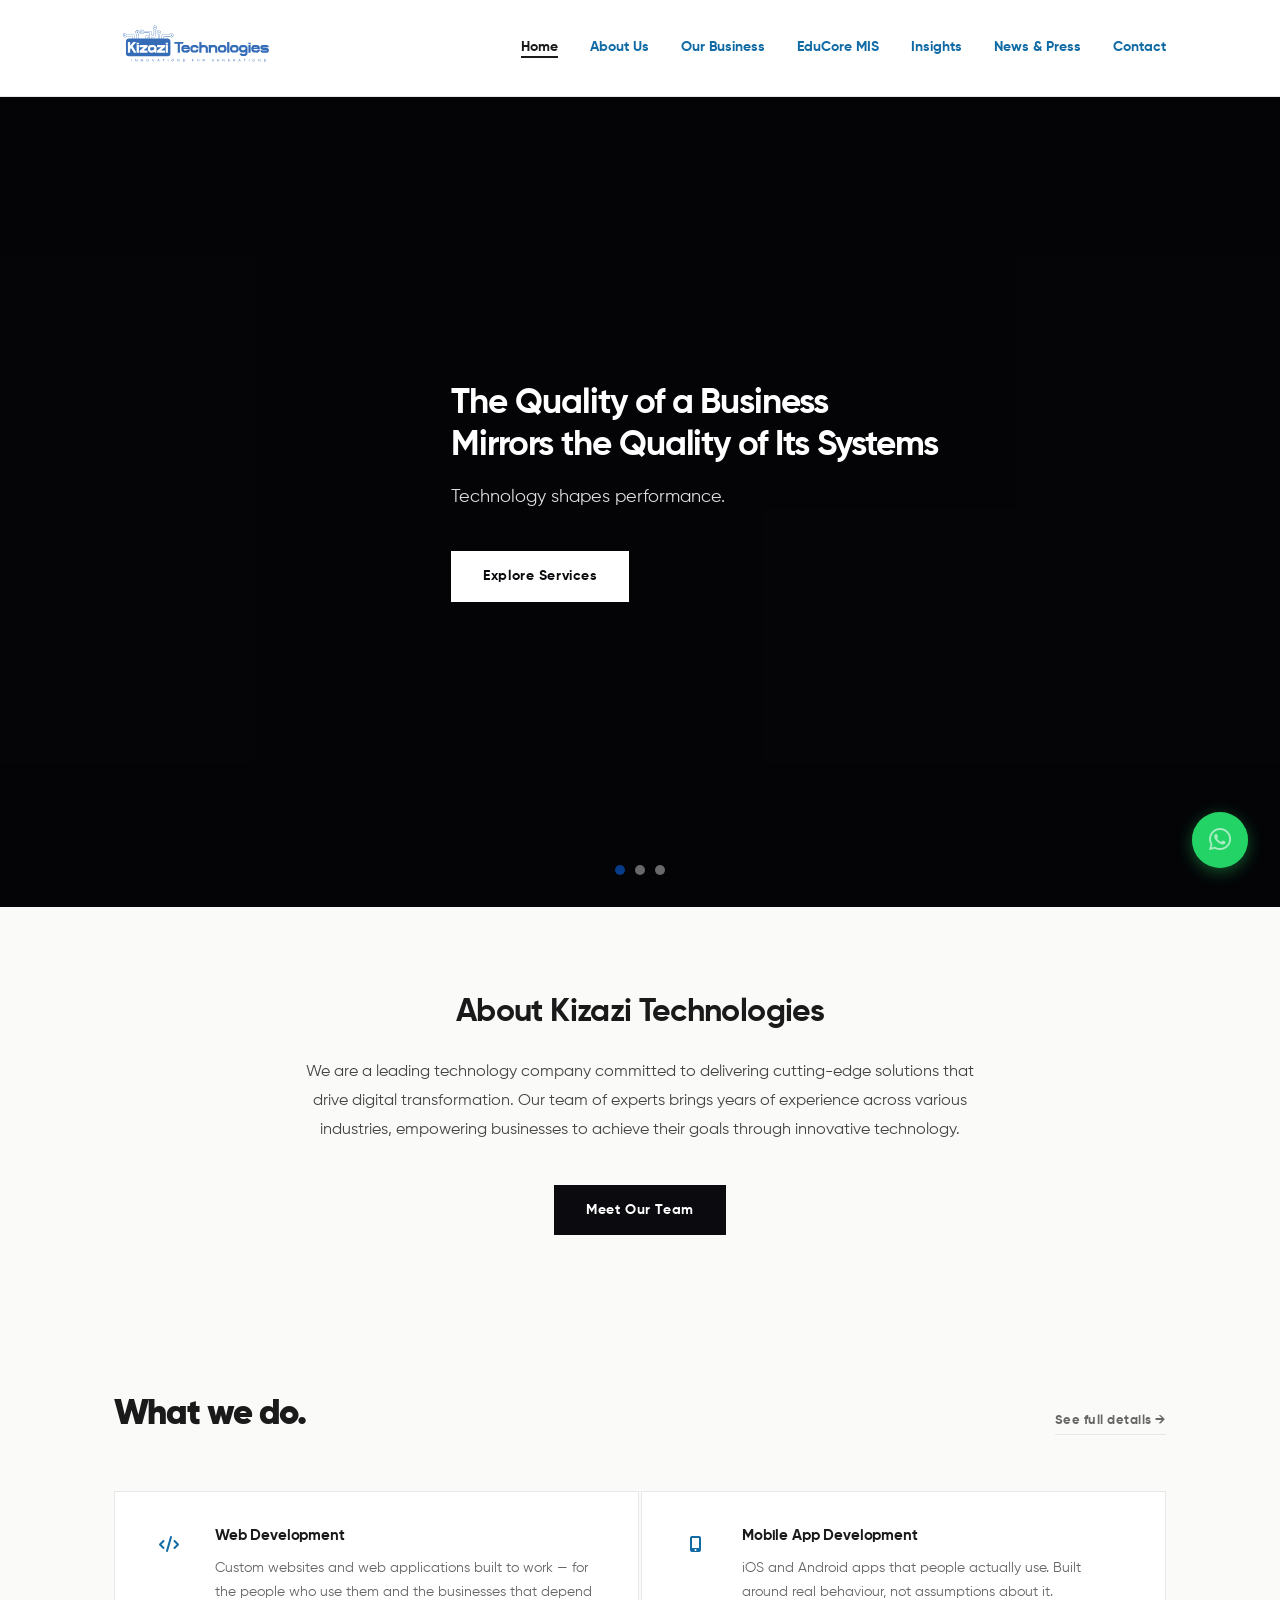
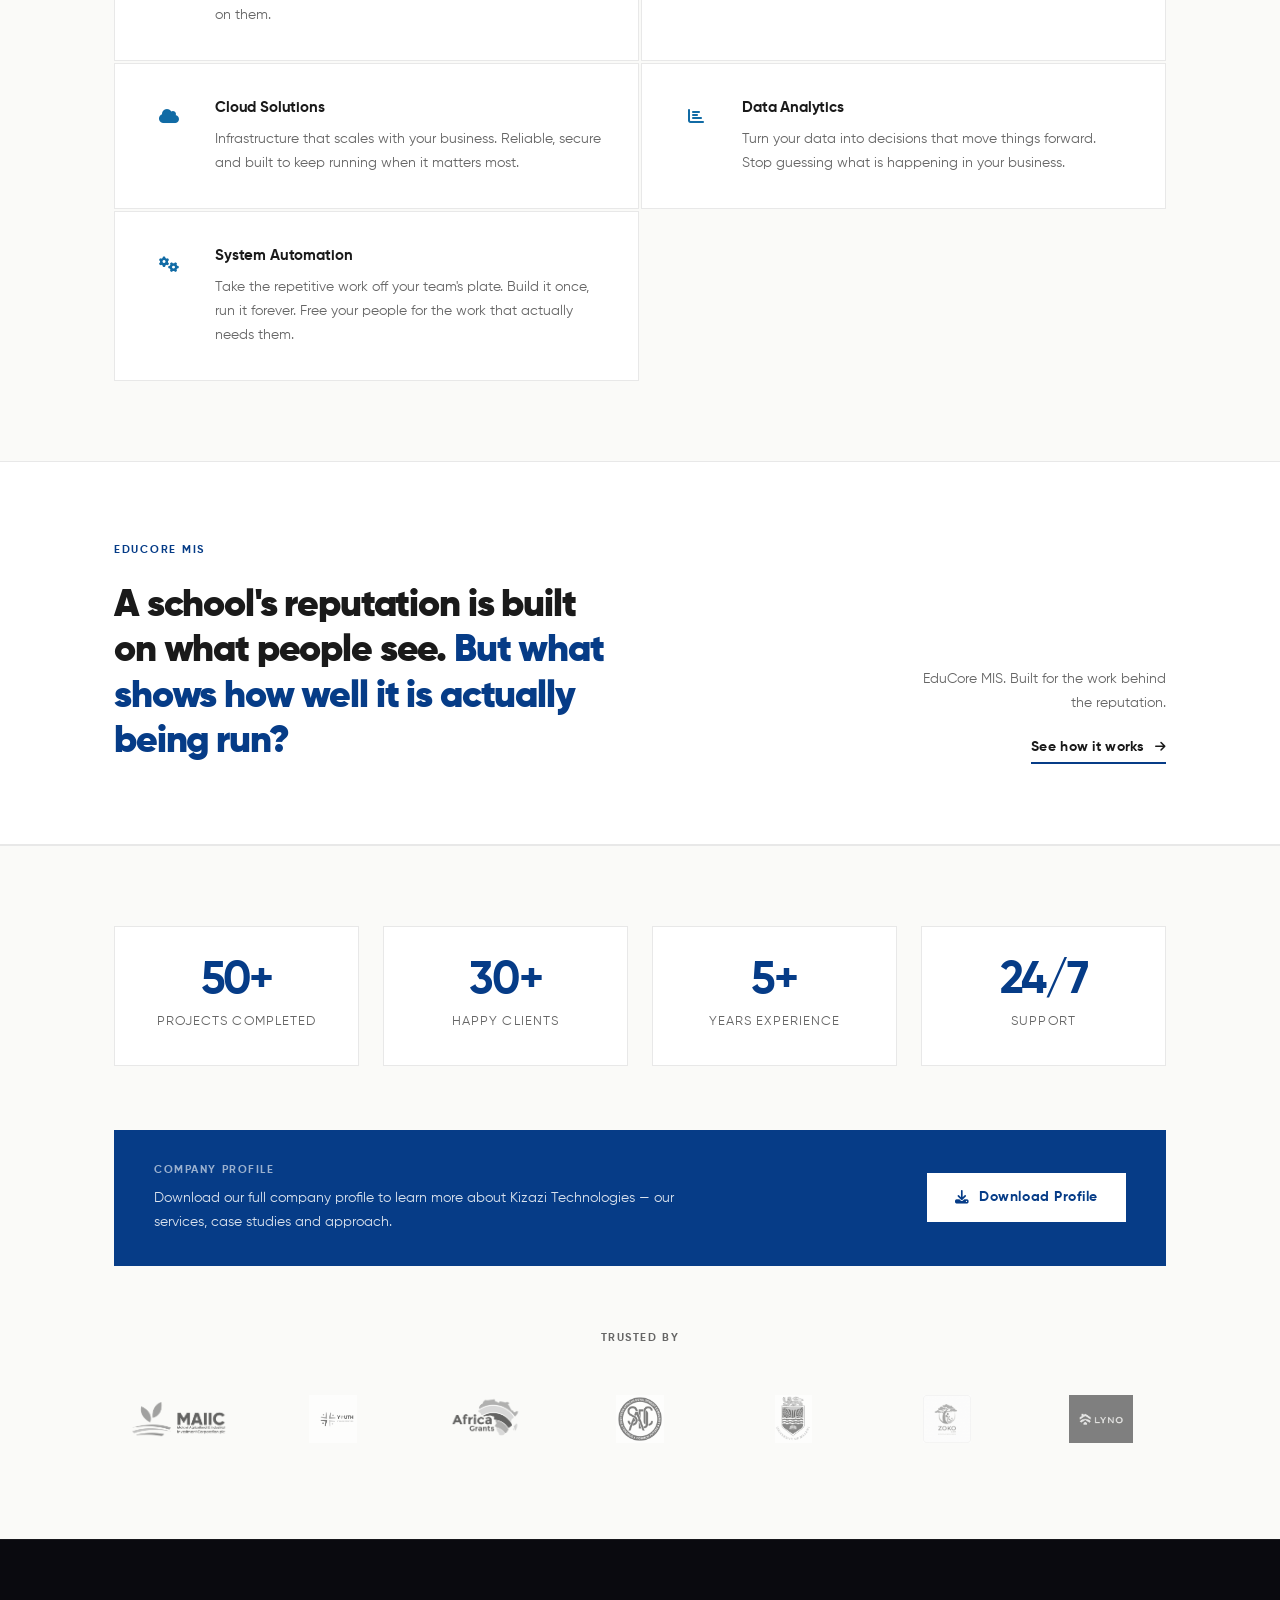
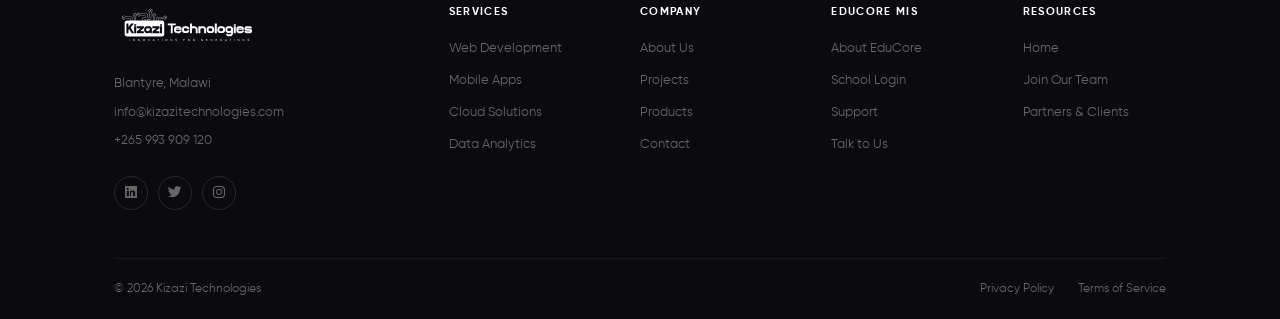
==== about/index.html @ adf36a17 "Clean URLs - restructured pages into subfolders" ====
<!DOCTYPE html>
<html lang="en">
<head>
    <meta charset="UTF-8">
    <meta name="viewport" content="width=device-width, initial-scale=1.0">
    <title>Kizazi Technologies — Digital Solutions for Africa</title>
    <meta name="description" content="Kizazi Technologies delivers cutting-edge web, mobile and cloud solutions for businesses across Africa. Based in Blantyre, Malawi.">
    <meta name="keywords" content="web development Malawi, mobile apps Africa, cloud solutions, tech company Blantyre">
    <meta name="author" content="Kizazi Technologies">
    <link rel="stylesheet" href="https://cdnjs.cloudflare.com/ajax/libs/font-awesome/6.5.0/css/all.min.css">
    <link rel="stylesheet" href="../style.css">
    <style>

        /* ===== EDUCORE TEASER ===== */
        .educore-teaser {
            padding: 80px 0;
            background: var(--color-light);
            border-top: 1px solid var(--color-border);
            border-bottom: 1px solid var(--color-border);
        }

        .educore-teaser-inner {
            display: flex;
            align-items: flex-end;
            justify-content: space-between;
            gap: 48px;
        }

        .educore-teaser-left {
            max-width: 620px;
        }

        .educore-teaser-label {
            font-size: 0.68rem;
            font-weight: 700;
            letter-spacing: 0.16em;
            text-transform: uppercase;
            color: var(--color-accent);
            display: block;
            margin-bottom: 24px;
        }

        .educore-teaser-question {
            font-size: clamp(1.6rem, 3.5vw, 2.4rem);
            font-weight: 900;
            color: var(--color-text);
            letter-spacing: -0.03em;
            line-height: 1.18;
            margin-bottom: 0;
        }

        .educore-teaser-question em {
            font-style: normal;
            color: var(--color-accent);
        }

        .educore-teaser-right {
            display: flex;
            flex-direction: column;
            align-items: flex-end;
            gap: 20px;
            flex-shrink: 0;
        }

        .educore-teaser-sub {
            font-size: 0.88rem;
            color: var(--color-muted);
            line-height: 1.7;
            text-align: right;
            max-width: 260px;
        }

        .educore-teaser-link {
            display: inline-flex;
            align-items: center;
            gap: 10px;
            color: var(--color-text);
            text-decoration: none;
            font-weight: 700;
            font-size: 0.88rem;
            letter-spacing: 0.02em;
            border-bottom: 2px solid var(--color-accent);
            padding-bottom: 4px;
            transition: var(--transition);
        }

        .educore-teaser-link:hover {
            color: var(--color-accent);
            gap: 14px;
        }

        .educore-teaser-link i {
            font-size: 0.75rem;
            transition: transform 0.2s;
        }

        .educore-teaser-link:hover i {
            transform: translateX(4px);
        }

        /* Footer 5-column */
        .footer-top {
            grid-template-columns: 2fr 1fr 1fr 1fr 1fr;
        }

        @media (max-width: 768px) {
            .educore-teaser-inner {
                flex-direction: column;
                align-items: flex-start;
                gap: 32px;
            }

            .educore-teaser-right {
                align-items: flex-start;
            }

            .educore-teaser-sub {
                text-align: left;
            }

            .footer-top {
                grid-template-columns: 1fr 1fr;
            }

            .footer-brand {
                grid-column: 1 / -1;
            }
        }
    </style>
</head>
<body>

    <!-- Navigation -->
    <nav class="navbar">
        <div class="container">
            <a href="/" class="logo">
                <img src="../images/kizazi-logo.svg" alt="Kizazi Technologies">
            </a>
            <button class="hamburger" onclick="toggleMenu()">
                <span></span>
                <span></span>
                <span></span>
            </button>
            <ul class="nav-links" id="navLinks">
                <li><a href="/" class="active">Home</a></li>
                <li><a href="/about">About Us</a></li>
                <li><a href="/business">Our Business</a></li>
                <li><a href="/educore">EduCore MIS</a></li>
                <li><a href="/insights">Insights</a></li>
                <li><a href="/news">News & Press</a></li>
                <li><a href="/contact">Contact</a></li>
            </ul>
        </div>
    </nav>

    <!-- Hero Section -->
    <section id="home" class="hero">
        <div class="slideshow">
            <div class="slide active" style="background-image: url('images/hero-1.jpg')"></div>
            <div class="slide" style="background-image: url('images/hero-2.jpg')"></div>
            <div class="slide" style="background-image: url('images/hero-3.jpg')"></div>
        </div>
        <div class="hero-overlay"></div>
        <div class="container hero-content">
            <h1 id="slide-title">The Quality of a Business<br>Mirrors the Quality of Its Systems</h1>
            <p id="slide-subtitle">Technology shapes performance.</p>
            <a href="/business" class="cta-button" id="slide-btn">Explore Services</a>
        </div>
        <div class="slide-dots">
            <span class="dot active" onclick="goToSlide(0)"></span>
            <span class="dot" onclick="goToSlide(1)"></span>
            <span class="dot" onclick="goToSlide(2)"></span>
        </div>
        <div class="hero-spinner" id="heroSpinner"></div>
    </section>

    <!-- About Section -->
    <section class="about">
        <div class="container">
            <h2 class="animate">About Kizazi Technologies</h2>
            <p class="animate animate-delay-1">We are a leading technology company committed to delivering cutting-edge solutions that drive digital transformation. Our team of experts brings years of experience across various industries, empowering businesses to achieve their goals through innovative technology.</p>
            <a href="/about" class="cta-button animate animate-delay-2">Meet Our Team</a>
        </div>
    </section>

    <!-- Services Section -->
<section class="services-home">
    <div class="container">

        <div class="services-home-header">
            <h2>What we do.</h2>
            <a href="/business">See full details →</a>
        </div>

        <div class="services-home-grid">

            <div class="service-home-card animate">
                <div class="service-home-icon">
                    <i class="fas fa-code"></i>
                </div>
                <div class="service-home-text">
                    <h3>Web Development</h3>
                    <p>Custom websites and web applications built to work — for the people who use them and the businesses that depend on them.</p>
                </div>
            </div>

            <div class="service-home-card animate animate-delay-1">
                <div class="service-home-icon">
                    <i class="fas fa-mobile-alt"></i>
                </div>
                <div class="service-home-text">
                    <h3>Mobile App Development</h3>
                    <p>iOS and Android apps that people actually use. Built around real behaviour, not assumptions about it.</p>
                </div>
            </div>

            <div class="service-home-card animate animate-delay-2">
                <div class="service-home-icon">
                    <i class="fas fa-cloud"></i>
                </div>
                <div class="service-home-text">
                    <h3>Cloud Solutions</h3>
                    <p>Infrastructure that scales with your business. Reliable, secure and built to keep running when it matters most.</p>
                </div>
            </div>

            <div class="service-home-card animate animate-delay-3">
                <div class="service-home-icon">
                    <i class="fas fa-chart-bar"></i>
                </div>
                <div class="service-home-text">
                    <h3>Data Analytics</h3>
                    <p>Turn your data into decisions that move things forward. Stop guessing what is happening in your business.</p>
                </div>
            </div>

            <div class="service-home-card animate">
                <div class="service-home-icon">
                    <i class="fas fa-cogs"></i>
                </div>
                <div class="service-home-text">
                    <h3>System Automation</h3>
                    <p>Take the repetitive work off your team's plate. Build it once, run it forever. Free your people for the work that actually needs them.</p>
                </div>
            </div>

        </div>

    </div>
</section>

    <!-- EduCore Teaser -->
    <section class="educore-teaser">
        <div class="container">
            <div class="educore-teaser-inner">

                <div class="educore-teaser-left animate">
                    <span class="educore-teaser-label">EduCore MIS</span>
                    <h2 class="educore-teaser-question">
                        A school's reputation is built<br>on what people see. <em>But what<br>shows how well it is actually<br>being run?</em>
                    </h2>
                </div>

                <div class="educore-teaser-right animate animate-delay-2">
                    <p class="educore-teaser-sub">EduCore MIS. Built for the work behind the reputation.</p>
                    <a href="/educore" class="educore-teaser-link">
                        See how it works <i class="fas fa-arrow-right"></i>
                    </a>
                </div>

            </div>
        </div>
    </section>

    <!-- Stats + Profile + Clients Section -->
    <section class="impact-section">
        <div class="container">

            <div class="stats-row">
                <div class="stat-item animate animate-delay-1">
                    <div class="stat-number">50+</div>
                    <div class="stat-label">Projects Completed</div>
                </div>
                <div class="stat-item animate animate-delay-2">
                    <div class="stat-number">30+</div>
                    <div class="stat-label">Happy Clients</div>
                </div>
                <div class="stat-item animate animate-delay-3">
                    <div class="stat-number">5+</div>
                    <div class="stat-label">Years Experience</div>
                </div>
                <div class="stat-item animate animate-delay-4">
                    <div class="stat-number">24/7</div>
                    <div class="stat-label">Support</div>
                </div>
            </div>

            <div class="profile-strip animate">
                <div class="profile-text">
                    <span class="profile-label">Company Profile</span>
                    <p>Download our full company profile to learn more about Kizazi Technologies — our services, case studies and approach.</p>
                </div>
                <a href="kizazi-profile.pdf" download class="profile-download">
                    <i class="fas fa-download"></i> Download Profile
                </a>
            </div>

            <div class="clients-section">
                <p class="clients-label animate">Trusted By</p>
                <div class="clients-grid animate animate-delay-1">
                    <div class="client-logo"><img src="../images/logo-maiic.png" alt="MAIIC"></div>
                    <div class="client-logo"><img src="../images/logo-agriculture.jpg" alt="Ministry of Agriculture"></div>
                    <div class="client-logo"><img src="../images/logo-bethechange.png" alt="Be the Change"></div>
                    <div class="client-logo"><img src="../images/logo-sadc.png" alt="SADC"></div>
                    <div class="client-logo"><img src="../images/logo-unima.png" alt="University of Malawi"></div>
                    <div class="client-logo"><img src="../images/logo-realist.png" alt="Realist"></div>
                    <div class="client-logo"><img src="../images/logo-lyno.jpg" alt="Lyno"></div>
                </div>
            </div>

        </div>
    </section>

    <!-- Footer -->
    <footer class="footer">
        <div class="container">
            <div class="footer-top">

                <div class="footer-brand">
                    <div class="footer-logo">
                        <img src="../images/kizazi-logo.svg" alt="Kizazi Technologies">
                    </div>
                    <div class="footer-contact-info">
                        <p>Blantyre, Malawi</p>
                        <p>info@kizazitechnologies.com</p>
                        <p>+265 993 909 120</p>
                    </div>
                    <div class="social-links">
                        <a href="https://www.linkedin.com/company/kizazi-technologies" class="social-icon"><i class="fab fa-linkedin"></i></a>
                        <a href="https://x.com/kizazitechmw" class="social-icon"><i class="fab fa-twitter"></i></a>
                        <a href="https://www.instagram.com/kizazitech" class="social-icon"><i class="fab fa-instagram"></i></a>
                    </div>
                </div>

                <div class="footer-col">
                    <div class="footer-heading">Services</div>
                    <ul class="footer-links">
                        <li><a href="/business">Web Development</a></li>
                        <li><a href="/business">Mobile Apps</a></li>
                        <li><a href="/business">Cloud Solutions</a></li>
                        <li><a href="/business">Data Analytics</a></li>
                    </ul>
                </div>

                <div class="footer-col">
                    <div class="footer-heading">Company</div>
                    <ul class="footer-links">
                        <li><a href="/about">About Us</a></li>
                        <li><a href="/insights">Projects</a></li>
                        <li><a href="/business">Products</a></li>
                        <li><a href="/contact">Contact</a></li>
                    </ul>
                </div>

                <div class="footer-col">
                    <div class="footer-heading">EduCore MIS</div>
                    <ul class="footer-links">
                        <li><a href="/educore">About EduCore</a></li>
                        <li><a href="https://educore-mis-9fcq.vercel.app/login" target="_blank">School Login</a></li>
                        <li><a href="/contact">Support</a></li>
                        <li><a href="https://wa.me/265889445889" target="_blank">Talk to Us</a></li>
                    </ul>
                </div>

                <div class="footer-col">
                    <div class="footer-heading">Resources</div>
                    <ul class="footer-links">
                        <li><a href="/">Home</a></li>
                        <li><a href="/contact">Join Our Team</a></li>
                        <li><a href="/insights">Partners & Clients</a></li>
                    </ul>
                </div>

            </div>

            <div class="footer-bottom">
                <p>&copy; 2026 Kizazi Technologies</p>
                <div class="footer-legal">
                    <a href="#">Privacy Policy</a>
                    <a href="#">Terms of Service</a>
                </div>
            </div>
        </div>
    </footer>

    <a href="https://wa.me/265889445889" class="whatsapp-float" target="_blank">
        <i class="fab fa-whatsapp"></i>
    </a>

    <script>
        window.addEventListener('load', () => {
            document.getElementById('heroSpinner').classList.add('hidden');
        });

        let currentSlide = 0;
        const slides = document.querySelectorAll('.slide');
        const dots = document.querySelectorAll('.dot');

        const slideContent = [
            {
                title: "The Quality of a Business<br>Mirrors the Quality of Its Systems",
                subtitle: "Technology shapes performance.",
                btn: "Explore Services",
                link: "business.html",
                btnDark: false
            },
            {
                title: "Growth Is Easier When<br>Systems Are Intentional",
                subtitle: "We build technology that works quietly and delivers loudly.",
                btn: "See Our Work",
                link: "insights.html",
                btnDark: false
            },
            {
                title: "Good Systems Do Not<br>Announce Themselves — They Perform",
                subtitle: "Every Scalable Business Is Built on Invisible Systems.",
                btn: "Get In Touch",
                link: "contact.html",
                btnDark: true
            }
        ];

        function goToSlide(n) {
            slides[currentSlide].classList.remove('active');
            dots[currentSlide].classList.remove('active');
            currentSlide = n;
            slides[currentSlide].classList.add('active');
            dots[currentSlide].classList.add('active');
            const content = slideContent[currentSlide];
            document.getElementById('slide-title').innerHTML = content.title;
            document.getElementById('slide-subtitle').textContent = content.subtitle;
            const btn = document.getElementById('slide-btn');
            btn.textContent = content.btn;
            btn.href = content.link;
            btn.style.background = content.btnDark ? 'var(--color-accent)' : 'var(--color-light)';
            btn.style.color = content.btnDark ? 'var(--color-light)' : 'var(--color-dark)';
        }

        function nextSlide() {
            goToSlide((currentSlide + 1) % slides.length);
        }

        setInterval(nextSlide, 7000);

        function toggleMenu() {
            const nav = document.getElementById('navLinks');
            const btn = document.querySelector('.hamburger');
            nav.classList.toggle('open');
            btn.classList.toggle('open');
        }

        const observer = new IntersectionObserver((entries) => {
            entries.forEach(entry => {
                if (entry.isIntersecting) entry.target.classList.add('visible');
            });
        }, { threshold: 0.1 });

        document.querySelectorAll('.animate').forEach(el => observer.observe(el));
    </script>

</body>
</html>
---- style.css ----
/* ===== CSS VARIABLES ===== */
:root {
    --color-dark: #0a0a0f;
    --color-light: #ffffff;
    --color-bg: #fafaf8;
    --color-surface: #f0eeea;
    --color-accent: #063c87;
    --color-text: #1a1a1a;
    --color-muted: #666666;
    --color-muted-light: #aaaaaa;
    --color-muted-dark: #444444;
    --color-border: #e8e8e8;
    --color-border-dark: #1a1a1a;
    --color-news-date: #999999;
    --color-overlay: rgba(0,0,0,0.55);

    --font-main: 'Gilroy', sans-serif;
    --size-small: 0.875rem;
    --size-body: 1rem;
    --size-lead: 1.1rem;
    --size-h3: 1.2rem;
    --size-h2: 2rem;
    --size-h1: clamp(2rem, 5vw, 3.5rem);

    --space-sm: 16px;
    --space-md: 32px;
    --space-lg: 80px;

    --radius: 8px;
    --shadow: 0 8px 24px rgba(0,0,0,0.08);
    --transition: all 0.3s ease;
}

/* ===== FONTS ===== */
@font-face {
    font-family: 'Gilroy';
    src: url('fonts/Gilroy-Regular.ttf') format('truetype');
    font-weight: 400;
    font-style: normal;
}

@font-face {
    font-family: 'Gilroy';
    src: url('fonts/Gilroy-RegularItalic.ttf') format('truetype');
    font-weight: 400;
    font-style: italic;
}

@font-face {
    font-family: 'Gilroy';
    src: url('fonts/Gilroy-Bold.ttf') format('truetype');
    font-weight: 700;
    font-style: normal;
}

@font-face {
    font-family: 'Gilroy';
    src: url('fonts/Gilroy-Heavy.ttf') format('truetype');
    font-weight: 800;
    font-style: normal;
}

@font-face {
    font-family: 'Gilroy';
    src: url('fonts/Gilroy-HeavyItalic.ttf') format('truetype');
    font-weight: 800;
    font-style: italic;
}

@font-face {
    font-family: 'Gilroy';
    src: url('fonts/Gilroy-Black.ttf') format('truetype');
    font-weight: 900;
    font-style: normal;
}

@font-face {
    font-family: 'Gilroy';
    src: url('fonts/Gilroy-BlackItalic.ttf') format('truetype');
    font-weight: 900;
    font-style: italic;
}

/* ===== RESET & BASE ===== */
*, *::before, *::after {
    box-sizing: border-box;
    margin: 0;
    padding: 0;
}

body {
    font-family: var(--font-main);
    color: var(--color-text);
    background: var(--color-light);
    line-height: 1.6;
    -webkit-font-smoothing: antialiased;
    -moz-osx-font-smoothing: grayscale;
    text-rendering: optimizeLegibility;
}

.container {
    max-width: 1100px;
    margin: 0 auto;
    padding: 0 24px;
}

/* ===== NAVBAR ===== */
.navbar {
    background: var(--color-light);
    border-bottom: 1px solid var(--color-border);
    padding: 20px 0;
    position: sticky;
    top: 0;
    z-index: 100;
}

.navbar .container {
    display: flex;
    justify-content: space-between;
    align-items: center;
}

.logo {
    font-size: 1.3rem;
    font-weight: 700;
    color: var(--color-text);
    letter-spacing: -0.02em;
}

a.logo {
    text-decoration: none;
    color: var(--color-text);
    display: flex;
    align-items: center;
}

a.logo img {
    height: 56px;
    width: auto;
    display: block;
    filter: invert(36%) sepia(98%) saturate(400%) hue-rotate(175deg) brightness(90%) contrast(95%);
}

.nav-links {
    display: flex;
    list-style: none;
    gap: 32px;
}

.nav-links a {
    text-decoration: none;
    color: #116BA5;
    font-size: var(--size-small);
    font-weight: 700;
    transition: color 0.2s;
}
.nav-links a:hover,
.nav-links a.active {
    color: var(--color-text);
}

.nav-links a.active {
    border-bottom: 2px solid var(--color-text);
    padding-bottom: 2px;
}

/* ===== HAMBURGER ===== */
.hamburger {
    display: none;
    flex-direction: column;
    justify-content: space-between;
    width: 32px;
    height: 24px;
    background: transparent;
    border: none;
    cursor: pointer;
    padding: 0;
    z-index: 200;
}

.hamburger span {
    display: block;
    width: 100%;
    height: 3px;
    background: var(--color-text);
    border-radius: 2px;
    transition: var(--transition);
}

.hamburger.open span:nth-child(1) {
    transform: translateY(10px) rotate(45deg);
}

.hamburger.open span:nth-child(2) {
    opacity: 0;
}

.hamburger.open span:nth-child(3) {
    transform: translateY(-10px) rotate(-45deg);
}

/* ===== HERO ===== */
.hero {
    position: relative;
    overflow: hidden;
    height: 90vh;
    display: flex;
    align-items: center;
    justify-content: flex-start;
    background: var(--color-dark);
    color: var(--color-light);
    text-align: left;
    padding-top: 0px;
    padding-bottom: 20px;
    padding-left: 100px;
    padding-right: 24px;
}

.hero h1 {
    font-size: var(--size-h1);
    font-weight: 900;
    letter-spacing: -0.03em;
    margin-bottom: 16px;
}

.hero p {
    font-size: var(--size-lead);
    color: var(--color-muted-light);
    margin-bottom: 40px;
}

.cta-button {
    display: inline-block;
    background: var(--color-light);
    color: var(--color-dark);
    padding: 14px 32px;
    text-decoration: none;
    font-weight: 600;
    font-size: var(--size-small);
    letter-spacing: 0.04em;
    transition: var(--transition);
}

.cta-button:hover {
    background: var(--color-accent);
    color: var(--color-light);
}

/* ===== PAGE HEADER ===== */
.page-header {
    background: var(--color-dark);
    color: var(--color-light);
    padding: 120px 0;
    text-align: center;
    position: relative;
    background-size: cover;
    background-position: center;
    background-repeat: no-repeat;
}

.page-header::before {
    content: '';
    position: absolute;
    top: 0;
    left: 0;
    width: 100%;
    height: 100%;
    background: rgba(0,0,0,0.6);
    z-index: 0;
}

.page-header .container {
    position: relative;
    z-index: 1;
}

.page-header h1 {
    font-size: clamp(2rem, 4vw, 3rem);
    font-weight: 700;
    letter-spacing: -0.03em;
    margin-bottom: 12px;
}

.page-header p {
    color: var(--color-muted-light);
    font-size: var(--size-body);
}

/* ===== PAGE HEADER BACKGROUNDS ===== */
.header-about { background-image: url('images/header-about.jpg'); }
.header-business { background-image: url('images/header-business.jpg'); }
.header-insights { background-image: url('images/header-insights.jpg'); }
.header-news { background-image: url('images/header-news.jpg'); }
.header-contact { background-image: url('images/header-contact.jpg'); }

/* ===== ABOUT ===== */
.about {
    padding: var(--space-lg) 0;
    background: var(--color-bg);
    text-align: center;
}

.about h2 {
    font-size: var(--size-h2);
    font-weight: 700;
    margin-bottom: 20px;
    letter-spacing: -0.02em;
}

.about p {
    color: var(--color-muted-dark);
    max-width: 700px;
    margin: 0 auto 16px;
    font-size: var(--size-body);
    line-height: 1.8;
}

.about .cta-button {
    background: var(--color-dark);
    color: var(--color-light);
    margin-top: 24px;
    display: inline-block;
}

.about .cta-button:hover {
    background: var(--color-accent);
}

/* ===== SERVICES ===== */
.services {
    padding: var(--space-lg) 0;
    background: var(--color-light);
}

.services h2 {
    font-size: var(--size-h2);
    font-weight: 700;
    text-align: center;
    margin-bottom: 48px;
    letter-spacing: -0.02em;
}

.services-grid {
    display: grid;
    grid-template-columns: repeat(auto-fill, minmax(220px, 1fr));
    gap: 24px;
}

.service-card {
    background: var(--color-bg);
    border: 1px solid var(--color-border);
    padding: 32px;
    transition: var(--transition);
}

.service-card:hover {
    border-color: var(--color-accent);
    transform: translateY(-4px);
    box-shadow: var(--shadow);
}

.service-card h3 {
    font-size: var(--size-h3);
    font-weight: 600;
    margin-bottom: 12px;
}

.service-card p {
    color: var(--color-muted);
    font-size: 0.9rem;
    line-height: 1.7;
}

/* ===== SERVICES SECTION ===== */
.services-home {
    padding: 80px 0;
    background: var(--color-bg);
}

.services-home-header {
    display: flex;
    align-items: flex-end;
    justify-content: space-between;
    margin-bottom: 56px;
    gap: 32px;
}

.services-home-header h2 {
    font-size: clamp(1.6rem, 3vw, 2.2rem);
    font-weight: 900;
    color: var(--color-text);
    letter-spacing: -0.03em;
    line-height: 1.15;
    margin: 0;
}

.services-home-header a {
    color: var(--color-muted);
    text-decoration: none;
    font-size: 0.82rem;
    font-weight: 600;
    letter-spacing: 0.04em;
    white-space: nowrap;
    border-bottom: 1px solid var(--color-border);
    padding-bottom: 3px;
    transition: var(--transition);
    flex-shrink: 0;
}

.services-home-header a:hover {
    color: var(--color-text);
    border-bottom-color: var(--color-text);
}

.services-home-grid {
    display: grid;
    grid-template-columns: 1fr 1fr;
    gap: 2px;
}

.service-home-card {
    display: grid;
    grid-template-columns: 40px 1fr;
    gap: 24px;
    align-items: start;
    padding: 32px 36px;
    background: var(--color-light);
    border: 1px solid var(--color-border);
    transition: var(--transition);
    cursor: default;
}

.service-home-card:hover {
    border-color: var(--color-accent);
    transform: translateY(-3px);
    box-shadow: var(--shadow);
}

.service-home-icon {
    width: 36px;
    height: 36px;
    display: flex;
    align-items: center;
    justify-content: center;
    color: #116BA5;
    font-size: 1rem;
    margin-top: 2px;
    flex-shrink: 0;
}

.service-home-text h3 {
    font-size: 0.95rem;
    font-weight: 700;
    color: var(--color-text);
    margin-bottom: 8px;
    letter-spacing: -0.01em;
}

.service-home-text p {
    font-size: 0.85rem;
    color: var(--color-muted);
    line-height: 1.75;
}

@media (max-width: 768px) {
    .services-home-grid {
        grid-template-columns: 1fr;
    }
    .services-home-header {
        flex-direction: column;
        align-items: flex-start;
        gap: 16px;
    }
}
/* ===== WHY US ===== */
.why-us {
    padding: var(--space-lg) 0;
    background: var(--color-bg);
}

.why-us h2 {
    font-size: var(--size-h2);
    font-weight: 700;
    text-align: center;
    margin-bottom: 48px;
    letter-spacing: -0.02em;
}

.features-grid {
    display: grid;
    grid-template-columns: repeat(auto-fill, minmax(220px, 1fr));
    gap: 32px;
}

.feature-item {
    text-align: center;
    padding: 24px;
}

.feature-number {
    font-size: 2.5rem;
    font-weight: 700;
    color: var(--color-accent);
    margin-bottom: 12px;
}

.feature-item h3 {
    font-size: var(--size-h3);
    font-weight: 600;
    margin-bottom: 8px;
}

.feature-item p {
    color: var(--color-muted);
    font-size: 0.9rem;
    line-height: 1.7;
}

/* ===== TEAM ===== */
.team {
    padding: var(--space-lg) 0;
    background: var(--color-light);
}

.team h2 {
    font-size: var(--size-h2);
    font-weight: 700;
    text-align: center;
    margin-bottom: 48px;
    letter-spacing: -0.02em;
}

.team-grid {
    display: grid;
    grid-template-columns: repeat(auto-fill, minmax(220px, 1fr));
    gap: 32px;
}

.team-member {
    text-align: center;
}

.team-member img {
    width: 120px;
    height: 120px;
    border-radius: 50%;
    object-fit: cover;
    border: 3px solid var(--color-accent);
    margin-bottom: 16px;
}

.team-member h3 {
    font-size: var(--size-h3);
    font-weight: 600;
    margin-bottom: 4px;
}

.team-member .role {
    color: var(--color-accent);
    font-size: 0.85rem;
    font-weight: 500;
    margin-bottom: 8px;
}

.team-member .bio {
    color: var(--color-muted);
    font-size: 0.85rem;
    line-height: 1.6;
}

/* ===== PORTFOLIO ===== */
.portfolio {
    padding: var(--space-lg) 0;
    background: var(--color-light);
}

.portfolio h2 {
    font-size: var(--size-h2);
    font-weight: 700;
    text-align: center;
    margin-bottom: 48px;
    letter-spacing: -0.02em;
}

.portfolio-grid {
    display: grid;
    grid-template-columns: repeat(auto-fill, minmax(300px, 1fr));
    gap: 24px;
}

.portfolio-item {
    border: 1px solid var(--color-border);
    overflow: hidden;
    transition: var(--transition);
}

.portfolio-item:hover {
    transform: translateY(-4px);
    box-shadow: var(--shadow);
}

.portfolio-item img {
    width: 100%;
    height: 200px;
    object-fit: cover;
    display: block;
    background: var(--color-surface);
}

.portfolio-info {
    padding: 20px;
}

.portfolio-info h3 {
    font-size: var(--size-body);
    font-weight: 600;
    margin-bottom: 8px;
}

.portfolio-info p {
    color: var(--color-muted);
    font-size: var(--size-small);
    line-height: 1.6;
}

/* ===== INSIGHTS ARTICLES ===== */
.insights-articles {
    padding: var(--space-lg) 0;
    background: var(--color-bg);
}

.insights-articles h2 {
    font-size: var(--size-h2);
    font-weight: 700;
    text-align: center;
    margin-bottom: 48px;
    letter-spacing: -0.02em;
}

.articles-grid {
    display: grid;
    grid-template-columns: repeat(auto-fill, minmax(300px, 1fr));
    gap: 24px;
}

.article-card {
    background: var(--color-light);
    border: 1px solid var(--color-border);
    padding: 32px;
    transition: var(--transition);
}

.article-card:hover {
    border-color: var(--color-accent);
    transform: translateY(-4px);
    box-shadow: var(--shadow);
}

.article-tag {
    font-size: 0.7rem;
    font-weight: 600;
    text-transform: uppercase;
    letter-spacing: 0.1em;
    color: var(--color-accent);
    margin-bottom: 12px;
}

.article-card h3 {
    font-size: var(--size-body);
    font-weight: 600;
    margin-bottom: 12px;
    line-height: 1.4;
}

.article-card p {
    color: var(--color-muted);
    font-size: var(--size-small);
    line-height: 1.7;
    margin-bottom: 16px;
}

.read-more {
    color: var(--color-text);
    font-size: 0.85rem;
    font-weight: 600;
    text-decoration: none;
    transition: color 0.2s;
}

.read-more:hover { color: var(--color-accent); }

/* ===== NEWS ===== */
.news {
    padding: var(--space-lg) 0;
    background: var(--color-light);
}

.news h2 {
    font-size: var(--size-h2);
    font-weight: 700;
    text-align: center;
    margin-bottom: 48px;
    letter-spacing: -0.02em;
}

.news-grid {
    display: grid;
    grid-template-columns: repeat(auto-fill, minmax(300px, 1fr));
    gap: 24px;
}

.news-card {
    background: var(--color-bg);
    border: 1px solid var(--color-border);
    padding: 32px;
    transition: var(--transition);
}

.news-card:hover {
    border-color: var(--color-accent);
    transform: translateY(-4px);
    box-shadow: var(--shadow);
}

.news-date {
    font-size: 0.75rem;
    color: var(--color-news-date);
    margin-bottom: 8px;
    font-weight: 500;
}

.news-tag {
    font-size: 0.7rem;
    font-weight: 600;
    text-transform: uppercase;
    letter-spacing: 0.1em;
    color: var(--color-accent);
    margin-bottom: 12px;
}

.news-card h3 {
    font-size: var(--size-body);
    font-weight: 600;
    margin-bottom: 12px;
    line-height: 1.4;
}

.news-card p {
    color: var(--color-muted);
    font-size: var(--size-small);
    line-height: 1.7;
    margin-bottom: 16px;
}

/* ===== PRESS ENQUIRIES ===== */
.press-enquiries {
    padding: 60px 0;
    background: var(--color-bg);
    text-align: center;
    border-top: 1px solid var(--color-border);
}

.press-enquiries h2 {
    font-size: 1.5rem;
    font-weight: 700;
    margin-bottom: 12px;
}

.press-enquiries p {
    color: var(--color-muted);
    margin-bottom: 24px;
    max-width: 500px;
    margin-left: auto;
    margin-right: auto;
}

.press-enquiries .cta-button {
    background: var(--color-dark);
    color: var(--color-light);
}

/* ===== TESTIMONIALS ===== */
.testimonials {
    padding: var(--space-lg) 0;
    background: var(--color-bg);
}

.testimonials h2 {
    font-size: var(--size-h2);
    font-weight: 700;
    text-align: center;
    margin-bottom: 48px;
    letter-spacing: -0.02em;
}

.testimonials-grid {
    display: grid;
    grid-template-columns: repeat(auto-fill, minmax(280px, 1fr));
    gap: 24px;
}

.testimonial-card {
    background: var(--color-light);
    border: 1px solid var(--color-border);
    padding: 32px;
}

.stars {
    color: var(--color-accent);
    font-size: var(--size-body);
    margin-bottom: 16px;
    letter-spacing: 2px;
}

.testimonial-text {
    color: var(--color-muted-dark);
    font-size: 0.9rem;
    line-height: 1.8;
    margin-bottom: 16px;
    font-style: italic;
}

.client-name {
    font-size: 0.85rem;
    font-weight: 600;
    color: var(--color-text);
}

/* ===== CONTACT ===== */
.contact {
    padding: var(--space-lg) 0;
    background: var(--color-light);
}

.contact-layout {
    display: grid;
    grid-template-columns: 1fr 1fr;
    gap: 64px;
    align-items: start;
}

.contact-details h2 {
    font-size: 1.8rem;
    font-weight: 700;
    margin-bottom: 16px;
    letter-spacing: -0.02em;
}

.contact-details p {
    color: var(--color-muted);
    font-size: 0.9rem;
    line-height: 1.8;
    margin-bottom: 32px;
}

.contact-info-grid {
    display: flex;
    flex-direction: column;
    gap: 16px;
}

.info-card {
    background: var(--color-bg);
    border: 1px solid var(--color-border);
    padding: 20px 24px;
}

.info-card h3 {
    font-size: 0.9rem;
    font-weight: 600;
    margin-bottom: 4px;
}

.info-card p {
    color: var(--color-muted);
    font-size: var(--size-small);
    margin: 0;
}

.contact-form-wrap h2 {
    font-size: 1.8rem;
    font-weight: 700;
    margin-bottom: 24px;
    letter-spacing: -0.02em;
}

.contact-form {
    display: flex;
    flex-direction: column;
    gap: 16px;
}

.contact-form input,
.contact-form textarea {
    width: 100%;
    padding: 14px 16px;
    border: 1px solid var(--color-border);
    background: var(--color-bg);
    font-family: var(--font-main);
    font-size: 0.9rem;
    color: var(--color-text);
    outline: none;
    transition: border-color 0.2s;
}

.contact-form input:focus,
.contact-form textarea:focus {
    border-color: var(--color-accent);
}

.contact-form textarea {
    resize: vertical;
}

.submit-btn {
    background: var(--color-dark);
    color: var(--color-light);
    border: none;
    padding: 16px 32px;
    font-size: var(--size-small);
    font-weight: 600;
    font-family: var(--font-main);
    letter-spacing: 0.04em;
    cursor: pointer;
    transition: var(--transition);
    align-self: flex-start;
}

.submit-btn:hover { background: var(--color-accent); }

/* ===== IMPACT SECTION ===== */
.impact-section {
    padding: var(--space-lg) 0;
    background: var(--color-bg);
    border-top: 1px solid var(--color-border);
}

.stats-row {
    display: grid;
    grid-template-columns: repeat(4, 1fr);
    gap: 24px;
    margin-bottom: 64px;
    text-align: center;
}

.stat-item {
    padding: 32px 16px;
    background: var(--color-light);
    border: 1px solid var(--color-border);
    transition: var(--transition);
}

.stat-item:hover {
    border-color: var(--color-accent);
    transform: translateY(-4px);
    box-shadow: var(--shadow);
}

.stat-number {
    font-size: 2.8rem;
    font-weight: 700;
    color: var(--color-accent);
    letter-spacing: -0.04em;
    line-height: 1;
    margin-bottom: 8px;
}

.stat-label {
    font-size: 0.8rem;
    color: var(--color-muted);
    font-weight: 500;
    text-transform: uppercase;
    letter-spacing: 0.08em;
}

.profile-strip {
    display: flex;
    justify-content: space-between;
    align-items: center;
    background: var(--color-accent);
    padding: 32px 40px;
    margin-bottom: 64px;
    gap: 32px;
}

.profile-text {
    display: flex;
    flex-direction: column;
    gap: 8px;
}

.profile-label {
    font-size: 0.7rem;
    font-weight: 700;
    text-transform: uppercase;
    letter-spacing: 0.14em;
    color: rgba(255,255,255,0.6);
}

.profile-text p {
    color: rgba(255,255,255,0.85);
    font-size: 0.9rem;
    line-height: 1.6;
    max-width: 520px;
    margin: 0;
}

.profile-download {
    display: inline-flex;
    align-items: center;
    gap: 10px;
    background: var(--color-light);
    color: var(--color-accent);
    padding: 14px 28px;
    text-decoration: none;
    font-weight: 700;
    font-size: 0.85rem;
    letter-spacing: 0.04em;
    white-space: nowrap;
    transition: var(--transition);
    flex-shrink: 0;
}

.profile-download:hover {
    background: var(--color-dark);
    color: var(--color-light);
}

.clients-section {
    text-align: center;
}

.clients-label {
    font-size: 0.7rem;
    font-weight: 700;
    text-transform: uppercase;
    letter-spacing: 0.14em;
    color: var(--color-muted);
    margin-bottom: 32px;
}

.clients-grid {
    display: grid;
    grid-template-columns: repeat(7, 1fr);
    gap: 24px;
    align-items: center;
}

.client-logo {
    display: flex;
    align-items: center;
    justify-content: center;
    padding: 16px;
    filter: grayscale(100%);
    opacity: 0.6;
    transition: var(--transition);
}

.client-logo:hover {
    filter: grayscale(0%);
    opacity: 1;
}

.client-logo img {
    max-height: 48px;
    max-width: 100%;
    object-fit: contain;
}

/* ===== FOOTER ===== */
.footer {
    background: var(--color-dark);
    color: var(--color-muted);
    padding: 64px 0 0;
    border-top: 1px solid rgba(255,255,255,0.06);
    font-size: 0.85rem;
}

.footer-top {
    display: grid;
    grid-template-columns: 2fr 1fr 1fr 1fr;
    gap: 48px;
    padding-bottom: 48px;
}

.footer-logo {
    font-size: 1.1rem;
    font-weight: 700;
    color: var(--color-light);
    letter-spacing: -0.02em;
}

.footer-logo img {
    height: 50px;
    width: auto;
    display: block;
    margin-bottom: 20px;
    filter: brightness(0) invert(1);
}

.footer-contact-info {
    display: flex;
    flex-direction: column;
    gap: 8px;
    margin-bottom: 24px;
}

.footer-contact-info p {
    color: var(--color-muted);
    font-size: 0.8rem;
    line-height: 1.6;
}

.footer-heading {
    font-size: 0.7rem;
    font-weight: 700;
    text-transform: uppercase;
    letter-spacing: 0.12em;
    color: var(--color-light);
    margin-bottom: 16px;
}

.footer-links {
    list-style: none;
    display: flex;
    flex-direction: column;
    gap: 10px;
}

.footer-links a {
    color: var(--color-muted);
    text-decoration: none;
    font-size: 0.82rem;
    transition: color 0.2s;
}

.footer-links a:hover {
    color: var(--color-light);
}

.social-links {
    display: flex;
    gap: 10px;
}

.social-icon {
    width: 34px;
    height: 34px;
    border-radius: 50%;
    border: 1px solid rgba(255,255,255,0.12);
    display: flex;
    align-items: center;
    justify-content: center;
    color: var(--color-muted);
    text-decoration: none;
    font-size: 0.85rem;
    transition: var(--transition);
}

.social-icon:hover {
    background: var(--color-accent);
    border-color: var(--color-accent);
    color: var(--color-light);
    transform: translateY(-2px);
}

.footer-bottom {
    border-top: 1px solid rgba(255,255,255,0.06);
    padding: 20px 0;
    display: flex;
    justify-content: space-between;
    align-items: center;
    flex-wrap: wrap;
    gap: 12px;
}

.footer-bottom p {
    color: var(--color-muted);
    font-size: 0.78rem;
}

.footer-legal {
    display: flex;
    gap: 24px;
}

.footer-legal a {
    color: var(--color-muted);
    text-decoration: none;
    font-size: 0.78rem;
    transition: color 0.2s;
}

.footer-legal a:hover {
    color: var(--color-light);
}

/* ===== SLIDESHOW ===== */
.slideshow {
    position: absolute;
    top: 0;
    left: 0;
    width: 100%;
    height: 100%;
    z-index: 0;
}

.slide {
    position: absolute;
    top: 0;
    left: 0;
    width: 100%;
    height: 100%;
    background-size: cover;
    background-position: center;
    background-repeat: no-repeat;
    opacity: 0;
    transition: opacity 2s ease-in-out;
}

.slide.active {
    opacity: 1;
}

.hero-overlay {
    position: absolute;
    top: 0;
    left: 0;
    width: 100%;
    height: 100%;
    background: var(--color-overlay);
    z-index: 1;
}

.hero-content {
    position: relative;
    z-index: 2;
    text-align: left;
    max-width: 600px;
    margin-left: auto;
    margin-right: auto;
    padding-left: 5%;
}

.hero-content h1 {
    font-size: clamp(1.4rem, 3vw, 2.2rem);
    font-weight: 700;
    letter-spacing: -0.03em;
    line-height: 1.2;
    margin-bottom: 16px;
    color: var(--color-light);
}

.hero-content p {
    font-size: var(--size-lead);
    color: #dddddd;
    margin-bottom: 40px;
}

.slide-dots {
    position: absolute;
    bottom: 32px;
    left: 50%;
    transform: translateX(-50%);
    display: flex;
    gap: 10px;
    z-index: 3;
}

.dot {
    width: 10px;
    height: 10px;
    border-radius: 50%;
    background: rgba(255,255,255,0.4);
    cursor: pointer;
    transition: background 0.3s;
}

.dot.active {
    background: var(--color-accent);
}

/* ===== SCROLL ANIMATIONS ===== */
.animate {
    opacity: 0;
    transform: translateY(40px);
    transition: opacity 0.7s ease, transform 0.7s ease;
}

.animate.visible {
    opacity: 1;
    transform: translateY(0);
}

.animate-delay-1 { transition-delay: 0.1s; }
.animate-delay-2 { transition-delay: 0.2s; }
.animate-delay-3 { transition-delay: 0.3s; }
.animate-delay-4 { transition-delay: 0.4s; }

/* ===== WHATSAPP FLOATING BUTTON ===== */
.whatsapp-float {
    position: fixed;
    bottom: 32px;
    right: 32px;
    width: 56px;
    height: 56px;
    background: #25d366;
    border-radius: 50%;
    display: flex;
    align-items: center;
    justify-content: center;
    text-decoration: none;
    color: white;
    font-size: 1.6rem;
    box-shadow: 0 4px 16px rgba(37,211,102,0.4);
    z-index: 999;
    transition: var(--transition);
}

.whatsapp-float:hover {
    transform: scale(1.1);
    box-shadow: 0 8px 24px rgba(37,211,102,0.6);
    color: white;
}

.whatsapp-float::before {
    content: '';
    position: absolute;
    width: 56px;
    height: 56px;
    background: rgba(37,211,102,0.4);
    border-radius: 50%;
    animation: pulse 2s infinite;
}

@keyframes pulse {
    0% { transform: scale(1); opacity: 1; }
    100% { transform: scale(1.8); opacity: 0; }
}

/* ===== HERO SPINNER ===== */
.hero-spinner {
    position: absolute;
    top: 50%;
    left: 50%;
    transform: translate(-50%, -50%);
    z-index: 4;
    width: 36px;
    height: 36px;
    border: 3px solid rgba(255,255,255,0.2);
    border-top-color: var(--color-light);
    border-radius: 50%;
    animation: spin 0.8s linear infinite;
    transition: opacity 0.4s ease;
}

.hero-spinner.hidden {
    opacity: 0;
    pointer-events: none;
}

@keyframes spin {
    to { transform: translate(-50%, -50%) rotate(360deg); }
}

/* ===== PURPOSE VISION MISSION VALUES ===== */
.pvmv-section {
    position: relative;
    padding: var(--space-lg) 0;
    background-image: url('images/header-about.jpg');
    background-size: cover;
    background-position: center;
    background-attachment: fixed;
}

.pvmv-section::before {
    content: '';
    position: absolute;
    inset: 0;
    background: rgba(0,0,0,0.35);
    z-index: 0;
}

.pvmv-section .container {
    position: relative;
    z-index: 1;
}

.pvmv-grid {
    display: grid;
    grid-template-columns: 1fr 1fr;
    gap: 16px;
}

.pvmv-card {
    background: var(--color-light);
    padding: 48px 40px;
    transition: var(--transition);
}

.pvmv-card:hover {
    background: rgba(255,255,255,0.92);
}

.pvmv-card h3 {
    font-size: 0.7rem;
    font-weight: 700;
    text-transform: uppercase;
    letter-spacing: 0.14em;
    color: var(--color-accent);
    margin-bottom: 16px;
}

.pvmv-card p {
    color: var(--color-muted-dark);
    font-size: 0.95rem;
    line-height: 1.8;
}

@media (max-width: 768px) {
    .pvmv-grid {
        grid-template-columns: 1fr;
        gap: 3px;
    }

    .pvmv-card {
        padding: 32px 24px;
    }
}

/* ===== RESPONSIVE ===== */
@media (max-width: 768px) {

    .hamburger {
        display: flex;
    }

    .nav-links {
        display: none;
        position: absolute;
        top: 65px;
        left: 0;
        right: 0;
        background: var(--color-light);
        border-bottom: 1px solid var(--color-border);
        flex-direction: column;
        padding: 24px;
        gap: 20px;
        z-index: 100;
        box-shadow: var(--shadow);
    }

    .nav-links.open {
        display: flex;
    }

    a.logo img {
        height: 34px;
    }

    .hero {
        height: 100vh;
        padding-left: 0;
        padding-right: 0;
        align-items: center;
    }

    .hero-content {
        text-align: center;
        padding-left: 24px;
        padding-right: 24px;
        margin-left: auto;
        margin-right: auto;
        margin-top: 0;
        max-width: 100%;
    }

    .hero-content h1 {
        font-size: 1.4rem;
        line-height: 1.3;
    }

    .hero-content p {
        font-size: 0.95rem;
        margin-bottom: 24px;
    }

    .page-header {
        padding: 80px 0;
    }

    .services-grid,
    .features-grid,
    .team-grid,
    .portfolio-grid,
    .articles-grid,
    .news-grid,
    .testimonials-grid {
        grid-template-columns: 1fr;
    }

    .contact-layout {
        grid-template-columns: 1fr;
        gap: 40px;
    }

    .stats-row {
        grid-template-columns: repeat(2, 1fr);
    }

    .profile-strip {
        flex-direction: column;
        align-items: flex-start;
        padding: 24px;
    }

    .profile-download {
        width: 100%;
        justify-content: center;
    }

    .clients-grid {
        grid-template-columns: repeat(3, 1fr);
        gap: 16px;
    }

    .footer-top {
        grid-template-columns: 1fr 1fr;
        gap: 32px;
    }

    .footer-brand {
        grid-column: 1 / -1;
    }

    .footer-bottom {
        flex-direction: column;
        text-align: center;
    }

    .footer-logo img {
        height: 38px;
    }

    .whatsapp-float {
        width: 46px;
        height: 46px;
        font-size: 1.3rem;
        bottom: 20px;
        right: 20px;
    }

    .whatsapp-float::before {
        width: 46px;
        height: 46px;
    }
}
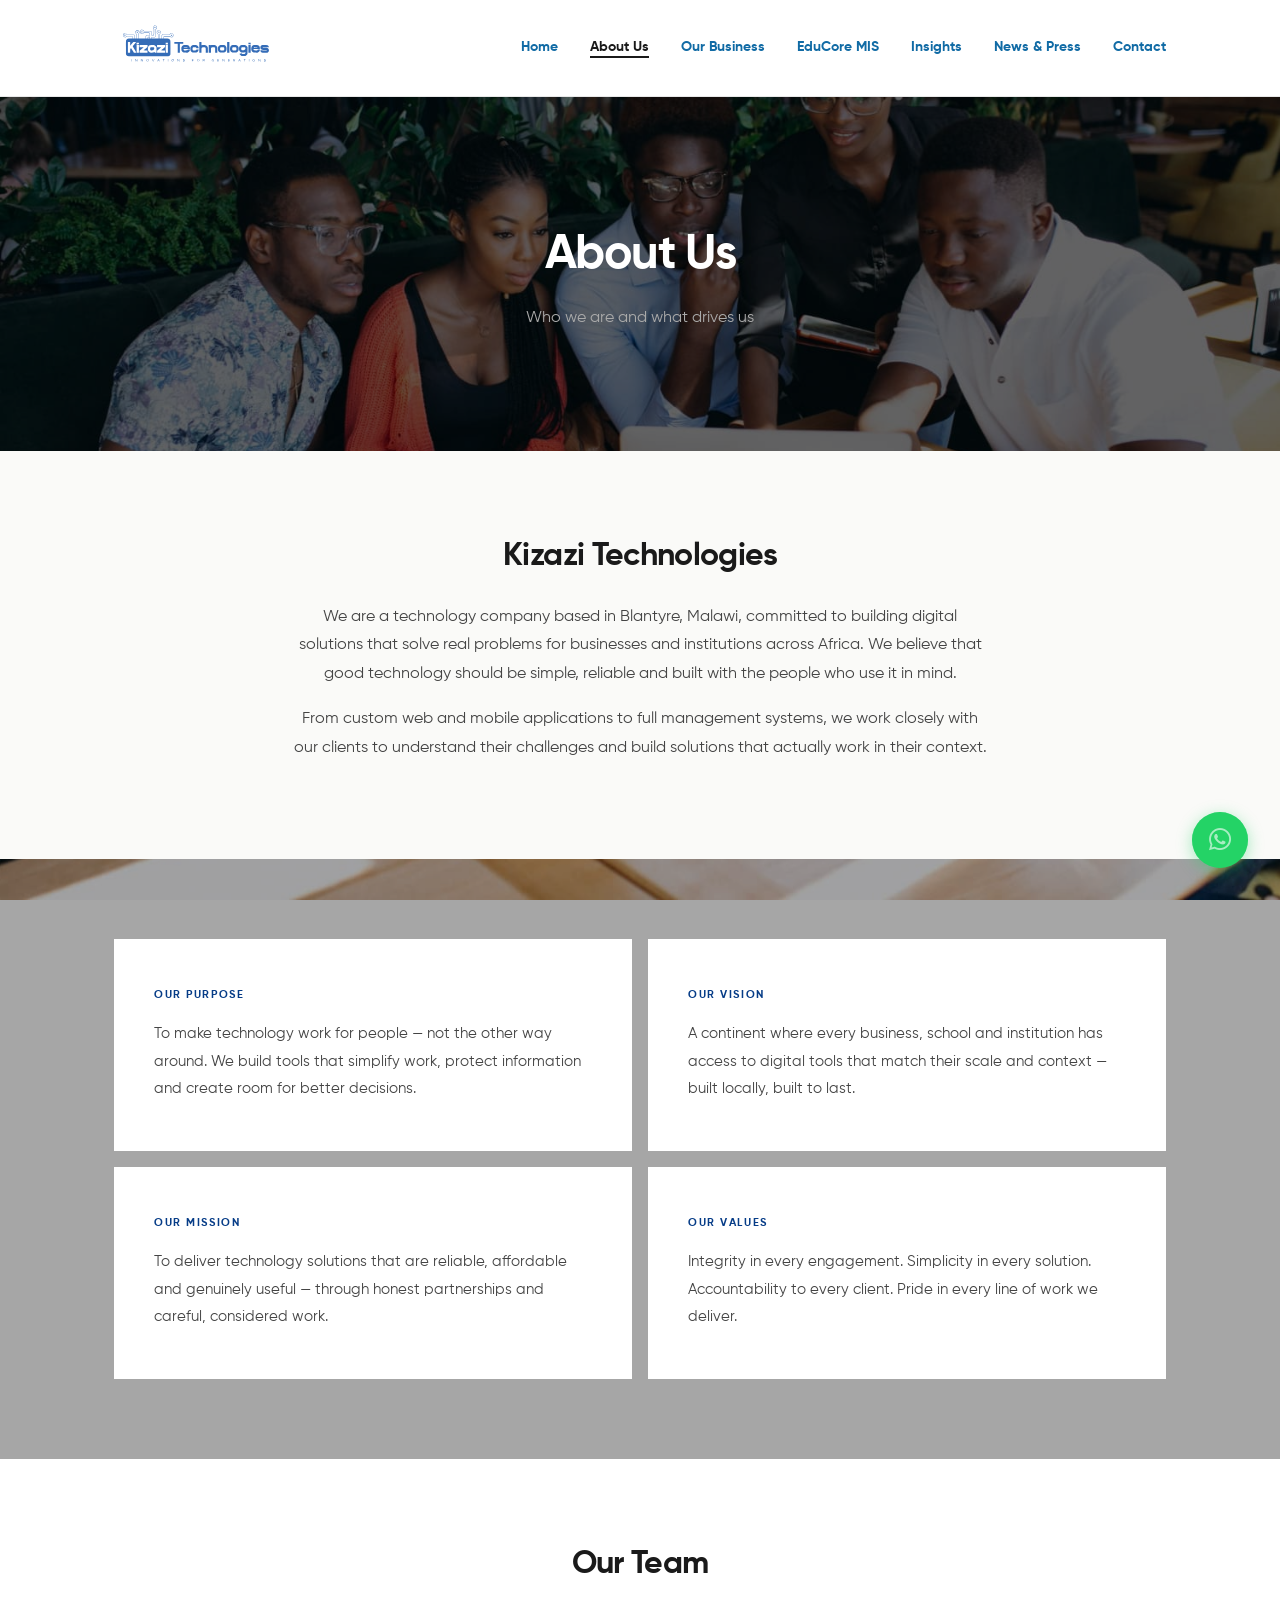
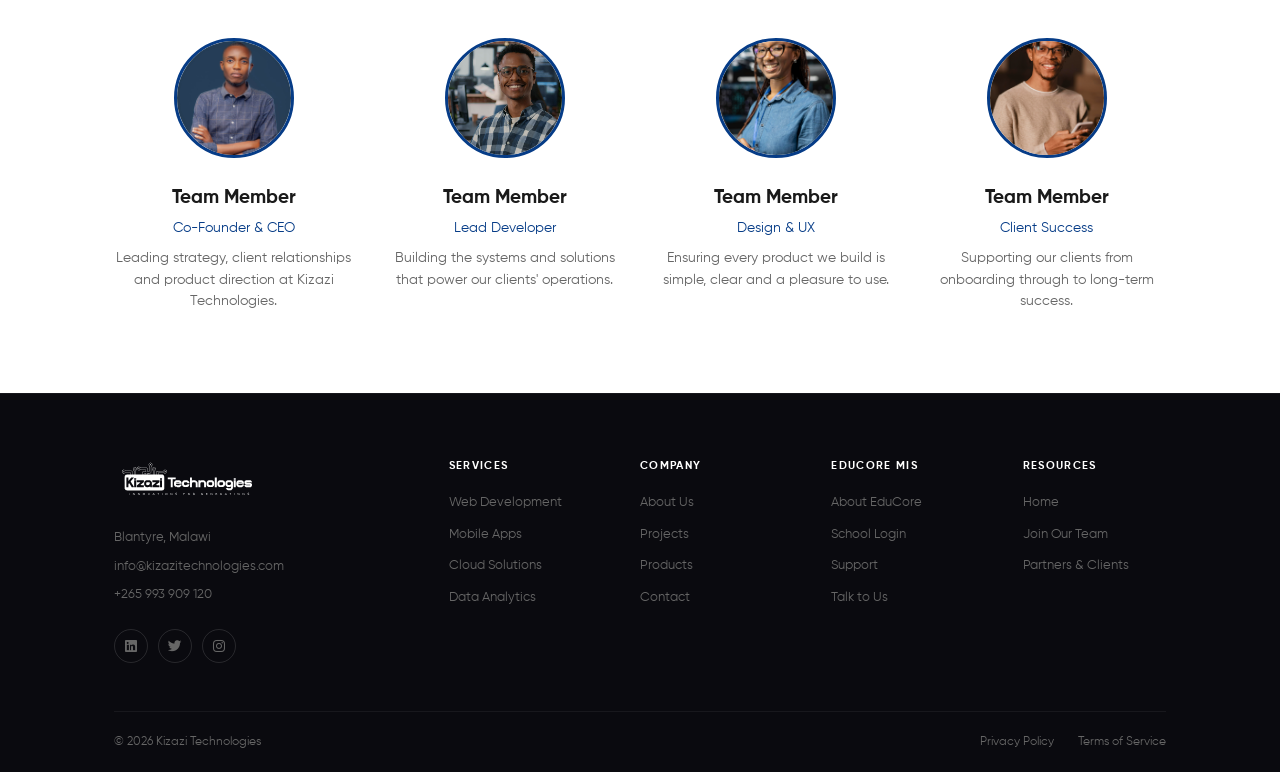
==== commit d4314271: "Clean URLs all pages ressructured into subfolders" ====
--- a/about/index.html
+++ b/about/index.html
@@ -3,147 +3,32 @@
 <head>
     <meta charset="UTF-8">
     <meta name="viewport" content="width=device-width, initial-scale=1.0">
-    <title>Kizazi Technologies — Digital Solutions for Africa</title>
-    <meta name="description" content="Kizazi Technologies delivers cutting-edge web, mobile and cloud solutions for businesses across Africa. Based in Blantyre, Malawi.">
-    <meta name="keywords" content="web development Malawi, mobile apps Africa, cloud solutions, tech company Blantyre">
+    <title>About Us — Kizazi Technologies</title>
+    <meta name="description" content="Learn about Kizazi Technologies — our team, mission, vision and values driving digital transformation across Africa.">
     <meta name="author" content="Kizazi Technologies">
     <link rel="stylesheet" href="https://cdnjs.cloudflare.com/ajax/libs/font-awesome/6.5.0/css/all.min.css">
     <link rel="stylesheet" href="../style.css">
     <style>
-
-        /* ===== EDUCORE TEASER ===== */
-        .educore-teaser {
-            padding: 80px 0;
-            background: var(--color-light);
-            border-top: 1px solid var(--color-border);
-            border-bottom: 1px solid var(--color-border);
-        }
-
-        .educore-teaser-inner {
-            display: flex;
-            align-items: flex-end;
-            justify-content: space-between;
-            gap: 48px;
-        }
-
-        .educore-teaser-left {
-            max-width: 620px;
-        }
-
-        .educore-teaser-label {
-            font-size: 0.68rem;
-            font-weight: 700;
-            letter-spacing: 0.16em;
-            text-transform: uppercase;
-            color: var(--color-accent);
-            display: block;
-            margin-bottom: 24px;
-        }
-
-        .educore-teaser-question {
-            font-size: clamp(1.6rem, 3.5vw, 2.4rem);
-            font-weight: 900;
-            color: var(--color-text);
-            letter-spacing: -0.03em;
-            line-height: 1.18;
-            margin-bottom: 0;
-        }
-
-        .educore-teaser-question em {
-            font-style: normal;
-            color: var(--color-accent);
-        }
-
-        .educore-teaser-right {
-            display: flex;
-            flex-direction: column;
-            align-items: flex-end;
-            gap: 20px;
-            flex-shrink: 0;
-        }
-
-        .educore-teaser-sub {
-            font-size: 0.88rem;
-            color: var(--color-muted);
-            line-height: 1.7;
-            text-align: right;
-            max-width: 260px;
-        }
-
-        .educore-teaser-link {
-            display: inline-flex;
-            align-items: center;
-            gap: 10px;
-            color: var(--color-text);
-            text-decoration: none;
-            font-weight: 700;
-            font-size: 0.88rem;
-            letter-spacing: 0.02em;
-            border-bottom: 2px solid var(--color-accent);
-            padding-bottom: 4px;
-            transition: var(--transition);
-        }
-
-        .educore-teaser-link:hover {
-            color: var(--color-accent);
-            gap: 14px;
-        }
-
-        .educore-teaser-link i {
-            font-size: 0.75rem;
-            transition: transform 0.2s;
-        }
-
-        .educore-teaser-link:hover i {
-            transform: translateX(4px);
-        }
-
-        /* Footer 5-column */
-        .footer-top {
-            grid-template-columns: 2fr 1fr 1fr 1fr 1fr;
-        }
-
+        .footer-top { grid-template-columns: 2fr 1fr 1fr 1fr 1fr; }
         @media (max-width: 768px) {
-            .educore-teaser-inner {
-                flex-direction: column;
-                align-items: flex-start;
-                gap: 32px;
-            }
-
-            .educore-teaser-right {
-                align-items: flex-start;
-            }
-
-            .educore-teaser-sub {
-                text-align: left;
-            }
-
-            .footer-top {
-                grid-template-columns: 1fr 1fr;
-            }
-
-            .footer-brand {
-                grid-column: 1 / -1;
-            }
+            .footer-top { grid-template-columns: 1fr 1fr; }
+            .footer-brand { grid-column: 1 / -1; }
         }
     </style>
 </head>
 <body>
 
-    <!-- Navigation -->
     <nav class="navbar">
         <div class="container">
             <a href="/" class="logo">
                 <img src="../images/kizazi-logo.svg" alt="Kizazi Technologies">
             </a>
             <button class="hamburger" onclick="toggleMenu()">
-                <span></span>
-                <span></span>
-                <span></span>
+                <span></span><span></span><span></span>
             </button>
             <ul class="nav-links" id="navLinks">
-                <li><a href="/" class="active">Home</a></li>
-                <li><a href="/about">About Us</a></li>
+                <li><a href="/">Home</a></li>
+                <li><a href="/about" class="active">About Us</a></li>
                 <li><a href="/business">Our Business</a></li>
                 <li><a href="/educore">EduCore MIS</a></li>
                 <li><a href="/insights">Insights</a></li>
@@ -153,179 +38,79 @@
         </div>
     </nav>
 
-    <!-- Hero Section -->
-    <section id="home" class="hero">
-        <div class="slideshow">
-            <div class="slide active" style="background-image: url('images/hero-1.jpg')"></div>
-            <div class="slide" style="background-image: url('images/hero-2.jpg')"></div>
-            <div class="slide" style="background-image: url('images/hero-3.jpg')"></div>
-        </div>
-        <div class="hero-overlay"></div>
-        <div class="container hero-content">
-            <h1 id="slide-title">The Quality of a Business<br>Mirrors the Quality of Its Systems</h1>
-            <p id="slide-subtitle">Technology shapes performance.</p>
-            <a href="/business" class="cta-button" id="slide-btn">Explore Services</a>
-        </div>
-        <div class="slide-dots">
-            <span class="dot active" onclick="goToSlide(0)"></span>
-            <span class="dot" onclick="goToSlide(1)"></span>
-            <span class="dot" onclick="goToSlide(2)"></span>
-        </div>
-        <div class="hero-spinner" id="heroSpinner"></div>
-    </section>
-
-    <!-- About Section -->
-    <section class="about">
+    <section class="page-header header-about">
         <div class="container">
-            <h2 class="animate">About Kizazi Technologies</h2>
-            <p class="animate animate-delay-1">We are a leading technology company committed to delivering cutting-edge solutions that drive digital transformation. Our team of experts brings years of experience across various industries, empowering businesses to achieve their goals through innovative technology.</p>
-            <a href="/about" class="cta-button animate animate-delay-2">Meet Our Team</a>
+            <h1 class="animate">About Us</h1>
+            <p class="animate animate-delay-1">Who we are and what drives us</p>
         </div>
     </section>
 
-    <!-- Services Section -->
-<section class="services-home">
-    <div class="container">
+    <section class="about">
+        <div class="container">
+            <h2 class="animate">Kizazi Technologies</h2>
+            <p class="animate animate-delay-1">We are a technology company based in Blantyre, Malawi, committed to building digital solutions that solve real problems for businesses and institutions across Africa. We believe that good technology should be simple, reliable and built with the people who use it in mind.</p>
+            <p class="animate animate-delay-2">From custom web and mobile applications to full management systems, we work closely with our clients to understand their challenges and build solutions that actually work in their context.</p>
+        </div>
+    </section>
 
-        <div class="services-home-header">
-            <h2>What we do.</h2>
-            <a href="/business">See full details →</a>
-        </div>
-
-        <div class="services-home-grid">
-
-            <div class="service-home-card animate">
-                <div class="service-home-icon">
-                    <i class="fas fa-code"></i>
+    <section class="pvmv-section">
+        <div class="container">
+            <div class="pvmv-grid">
+                <div class="pvmv-card animate">
+                    <h3>Our Purpose</h3>
+                    <p>To make technology work for people — not the other way around. We build tools that simplify work, protect information and create room for better decisions.</p>
                 </div>
-                <div class="service-home-text">
-                    <h3>Web Development</h3>
-                    <p>Custom websites and web applications built to work — for the people who use them and the businesses that depend on them.</p>
+                <div class="pvmv-card animate animate-delay-1">
+                    <h3>Our Vision</h3>
+                    <p>A continent where every business, school and institution has access to digital tools that match their scale and context — built locally, built to last.</p>
                 </div>
-            </div>
-
-            <div class="service-home-card animate animate-delay-1">
-                <div class="service-home-icon">
-                    <i class="fas fa-mobile-alt"></i>
+                <div class="pvmv-card animate animate-delay-2">
+                    <h3>Our Mission</h3>
+                    <p>To deliver technology solutions that are reliable, affordable and genuinely useful — through honest partnerships and careful, considered work.</p>
                 </div>
-                <div class="service-home-text">
-                    <h3>Mobile App Development</h3>
-                    <p>iOS and Android apps that people actually use. Built around real behaviour, not assumptions about it.</p>
+                <div class="pvmv-card animate animate-delay-3">
+                    <h3>Our Values</h3>
+                    <p>Integrity in every engagement. Simplicity in every solution. Accountability to every client. Pride in every line of work we deliver.</p>
                 </div>
-            </div>
-
-            <div class="service-home-card animate animate-delay-2">
-                <div class="service-home-icon">
-                    <i class="fas fa-cloud"></i>
-                </div>
-                <div class="service-home-text">
-                    <h3>Cloud Solutions</h3>
-                    <p>Infrastructure that scales with your business. Reliable, secure and built to keep running when it matters most.</p>
-                </div>
-            </div>
-
-            <div class="service-home-card animate animate-delay-3">
-                <div class="service-home-icon">
-                    <i class="fas fa-chart-bar"></i>
-                </div>
-                <div class="service-home-text">
-                    <h3>Data Analytics</h3>
-                    <p>Turn your data into decisions that move things forward. Stop guessing what is happening in your business.</p>
-                </div>
-            </div>
-
-            <div class="service-home-card animate">
-                <div class="service-home-icon">
-                    <i class="fas fa-cogs"></i>
-                </div>
-                <div class="service-home-text">
-                    <h3>System Automation</h3>
-                    <p>Take the repetitive work off your team's plate. Build it once, run it forever. Free your people for the work that actually needs them.</p>
-                </div>
-            </div>
-
-        </div>
-
-    </div>
-</section>
-
-    <!-- EduCore Teaser -->
-    <section class="educore-teaser">
-        <div class="container">
-            <div class="educore-teaser-inner">
-
-                <div class="educore-teaser-left animate">
-                    <span class="educore-teaser-label">EduCore MIS</span>
-                    <h2 class="educore-teaser-question">
-                        A school's reputation is built<br>on what people see. <em>But what<br>shows how well it is actually<br>being run?</em>
-                    </h2>
-                </div>
-
-                <div class="educore-teaser-right animate animate-delay-2">
-                    <p class="educore-teaser-sub">EduCore MIS. Built for the work behind the reputation.</p>
-                    <a href="/educore" class="educore-teaser-link">
-                        See how it works <i class="fas fa-arrow-right"></i>
-                    </a>
-                </div>
-
             </div>
         </div>
     </section>
 
-    <!-- Stats + Profile + Clients Section -->
-    <section class="impact-section">
+    <section class="team">
         <div class="container">
-
-            <div class="stats-row">
-                <div class="stat-item animate animate-delay-1">
-                    <div class="stat-number">50+</div>
-                    <div class="stat-label">Projects Completed</div>
+            <h2 class="animate">Our Team</h2>
+            <div class="team-grid">
+                <div class="team-member animate animate-delay-1">
+                    <img src="../images/team-member-1.jpg" alt="Team Member">
+                    <h3>Team Member</h3>
+                    <div class="role">Co-Founder & CEO</div>
+                    <p class="bio">Leading strategy, client relationships and product direction at Kizazi Technologies.</p>
                 </div>
-                <div class="stat-item animate animate-delay-2">
-                    <div class="stat-number">30+</div>
-                    <div class="stat-label">Happy Clients</div>
+                <div class="team-member animate animate-delay-2">
+                    <img src="../images/team-member-2.jpg" alt="Team Member">
+                    <h3>Team Member</h3>
+                    <div class="role">Lead Developer</div>
+                    <p class="bio">Building the systems and solutions that power our clients' operations.</p>
                 </div>
-                <div class="stat-item animate animate-delay-3">
-                    <div class="stat-number">5+</div>
-                    <div class="stat-label">Years Experience</div>
+                <div class="team-member animate animate-delay-3">
+                    <img src="../images/team-member-3.jpg" alt="Team Member">
+                    <h3>Team Member</h3>
+                    <div class="role">Design & UX</div>
+                    <p class="bio">Ensuring every product we build is simple, clear and a pleasure to use.</p>
                 </div>
-                <div class="stat-item animate animate-delay-4">
-                    <div class="stat-number">24/7</div>
-                    <div class="stat-label">Support</div>
+                <div class="team-member animate animate-delay-4">
+                    <img src="../images/team-member-4.jpg" alt="Team Member">
+                    <h3>Team Member</h3>
+                    <div class="role">Client Success</div>
+                    <p class="bio">Supporting our clients from onboarding through to long-term success.</p>
                 </div>
             </div>
-
-            <div class="profile-strip animate">
-                <div class="profile-text">
-                    <span class="profile-label">Company Profile</span>
-                    <p>Download our full company profile to learn more about Kizazi Technologies — our services, case studies and approach.</p>
-                </div>
-                <a href="kizazi-profile.pdf" download class="profile-download">
-                    <i class="fas fa-download"></i> Download Profile
-                </a>
-            </div>
-
-            <div class="clients-section">
-                <p class="clients-label animate">Trusted By</p>
-                <div class="clients-grid animate animate-delay-1">
-                    <div class="client-logo"><img src="../images/logo-maiic.png" alt="MAIIC"></div>
-                    <div class="client-logo"><img src="../images/logo-agriculture.jpg" alt="Ministry of Agriculture"></div>
-                    <div class="client-logo"><img src="../images/logo-bethechange.png" alt="Be the Change"></div>
-                    <div class="client-logo"><img src="../images/logo-sadc.png" alt="SADC"></div>
-                    <div class="client-logo"><img src="../images/logo-unima.png" alt="University of Malawi"></div>
-                    <div class="client-logo"><img src="../images/logo-realist.png" alt="Realist"></div>
-                    <div class="client-logo"><img src="../images/logo-lyno.jpg" alt="Lyno"></div>
-                </div>
-            </div>
-
         </div>
     </section>
 
-    <!-- Footer -->
     <footer class="footer">
         <div class="container">
             <div class="footer-top">
-
                 <div class="footer-brand">
                     <div class="footer-logo">
                         <img src="../images/kizazi-logo.svg" alt="Kizazi Technologies">
@@ -341,7 +126,6 @@
                         <a href="https://www.instagram.com/kizazitech" class="social-icon"><i class="fab fa-instagram"></i></a>
                     </div>
                 </div>
-
                 <div class="footer-col">
                     <div class="footer-heading">Services</div>
                     <ul class="footer-links">
@@ -351,7 +135,6 @@
                         <li><a href="/business">Data Analytics</a></li>
                     </ul>
                 </div>
-
                 <div class="footer-col">
                     <div class="footer-heading">Company</div>
                     <ul class="footer-links">
@@ -361,7 +144,6 @@
                         <li><a href="/contact">Contact</a></li>
                     </ul>
                 </div>
-
                 <div class="footer-col">
                     <div class="footer-heading">EduCore MIS</div>
                     <ul class="footer-links">
@@ -371,7 +153,6 @@
                         <li><a href="https://wa.me/265889445889" target="_blank">Talk to Us</a></li>
                     </ul>
                 </div>
-
                 <div class="footer-col">
                     <div class="footer-heading">Resources</div>
                     <ul class="footer-links">
@@ -380,9 +161,7 @@
                         <li><a href="/insights">Partners & Clients</a></li>
                     </ul>
                 </div>
-
             </div>
-
             <div class="footer-bottom">
                 <p>&copy; 2026 Kizazi Technologies</p>
                 <div class="footer-legal">
@@ -398,75 +177,19 @@
     </a>
 
     <script>
-        window.addEventListener('load', () => {
-            document.getElementById('heroSpinner').classList.add('hidden');
-        });
-
-        let currentSlide = 0;
-        const slides = document.querySelectorAll('.slide');
-        const dots = document.querySelectorAll('.dot');
-
-        const slideContent = [
-            {
-                title: "The Quality of a Business<br>Mirrors the Quality of Its Systems",
-                subtitle: "Technology shapes performance.",
-                btn: "Explore Services",
-                link: "business.html",
-                btnDark: false
-            },
-            {
-                title: "Growth Is Easier When<br>Systems Are Intentional",
-                subtitle: "We build technology that works quietly and delivers loudly.",
-                btn: "See Our Work",
-                link: "insights.html",
-                btnDark: false
-            },
-            {
-                title: "Good Systems Do Not<br>Announce Themselves — They Perform",
-                subtitle: "Every Scalable Business Is Built on Invisible Systems.",
-                btn: "Get In Touch",
-                link: "contact.html",
-                btnDark: true
-            }
-        ];
-
-        function goToSlide(n) {
-            slides[currentSlide].classList.remove('active');
-            dots[currentSlide].classList.remove('active');
-            currentSlide = n;
-            slides[currentSlide].classList.add('active');
-            dots[currentSlide].classList.add('active');
-            const content = slideContent[currentSlide];
-            document.getElementById('slide-title').innerHTML = content.title;
-            document.getElementById('slide-subtitle').textContent = content.subtitle;
-            const btn = document.getElementById('slide-btn');
-            btn.textContent = content.btn;
-            btn.href = content.link;
-            btn.style.background = content.btnDark ? 'var(--color-accent)' : 'var(--color-light)';
-            btn.style.color = content.btnDark ? 'var(--color-light)' : 'var(--color-dark)';
-        }
-
-        function nextSlide() {
-            goToSlide((currentSlide + 1) % slides.length);
-        }
-
-        setInterval(nextSlide, 7000);
-
         function toggleMenu() {
             const nav = document.getElementById('navLinks');
             const btn = document.querySelector('.hamburger');
             nav.classList.toggle('open');
             btn.classList.toggle('open');
         }
-
         const observer = new IntersectionObserver((entries) => {
             entries.forEach(entry => {
                 if (entry.isIntersecting) entry.target.classList.add('visible');
             });
         }, { threshold: 0.1 });
-
         document.querySelectorAll('.animate').forEach(el => observer.observe(el));
     </script>
 
 </body>
-</html>
+</html>
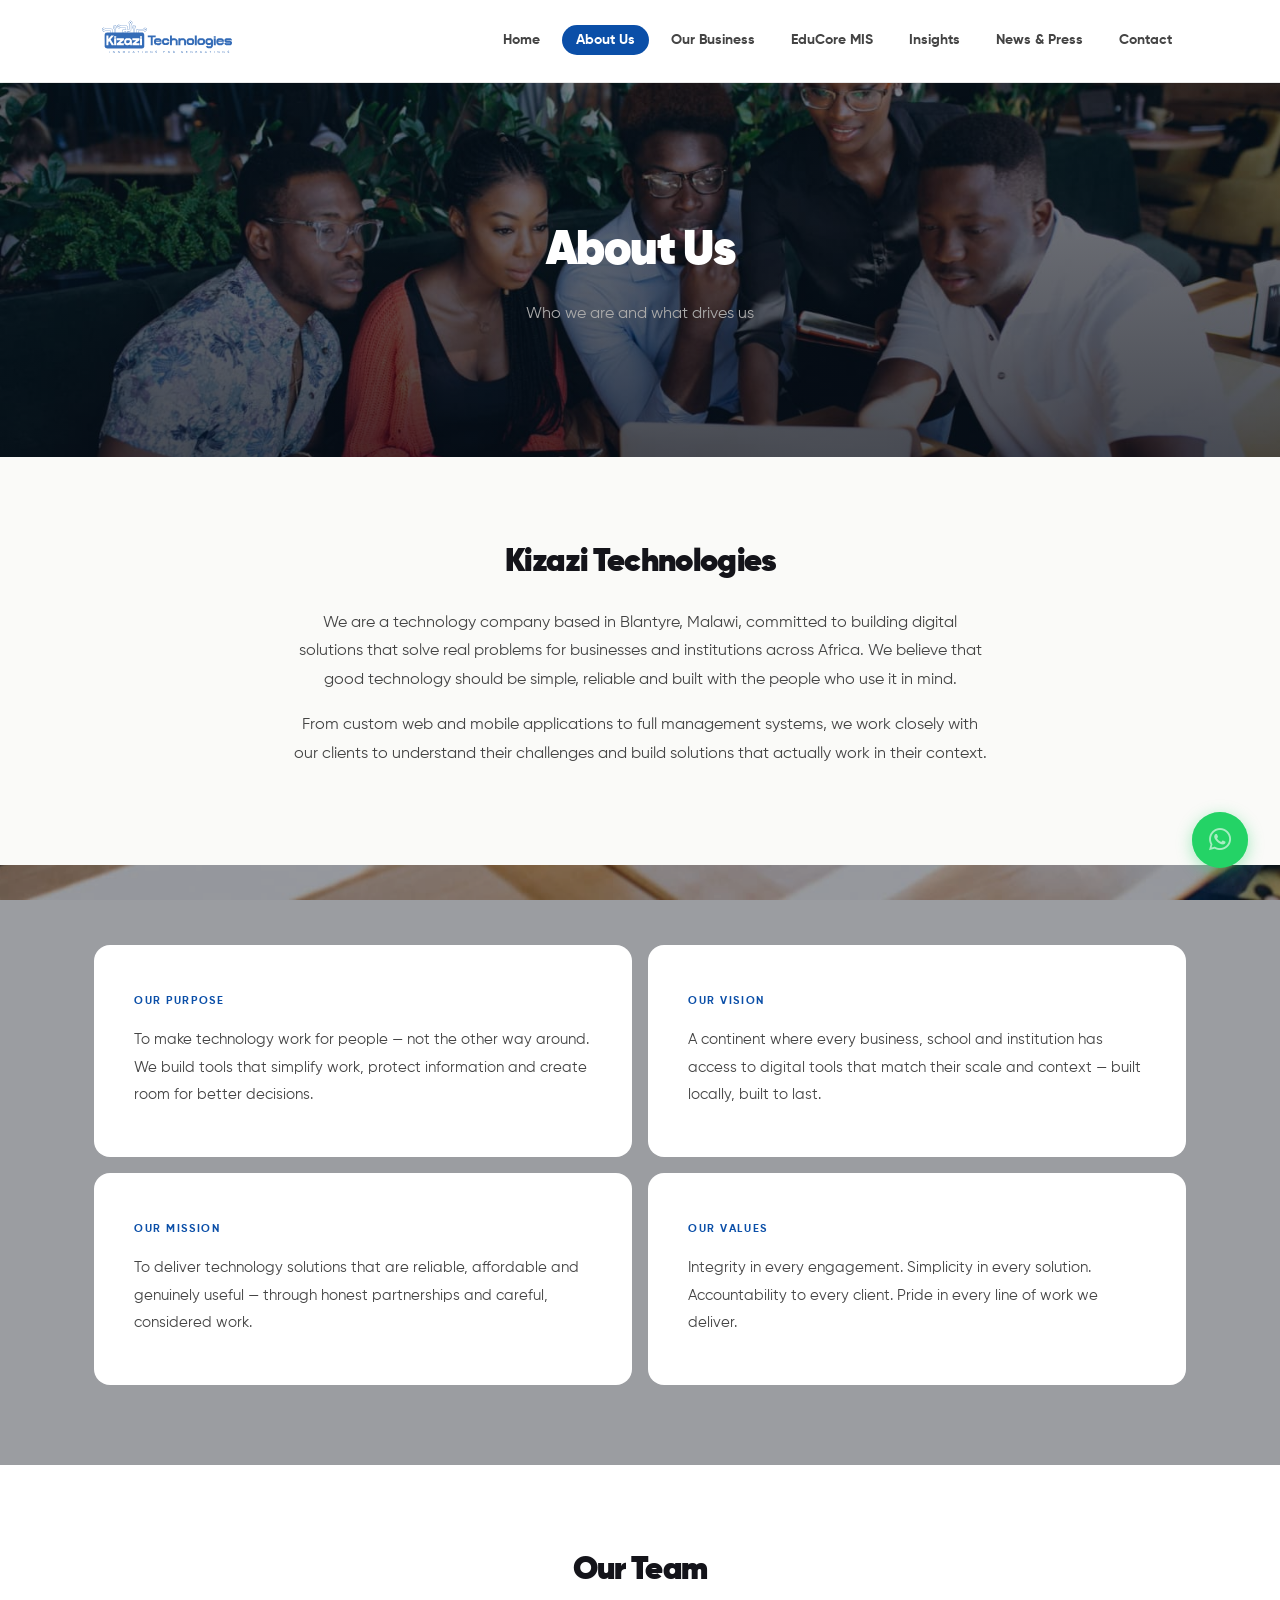
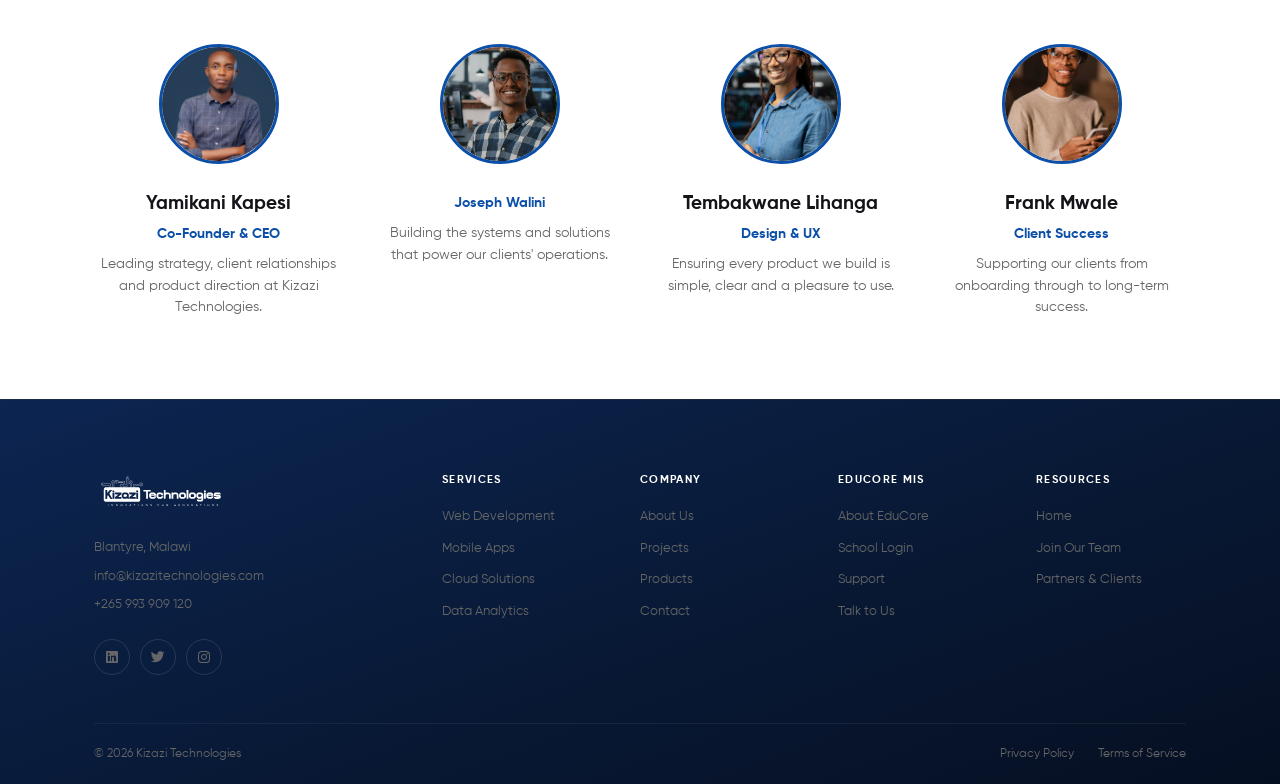
==== commit f22119a3: "Update team member names in index.html" ====
--- a/about/index.html
+++ b/about/index.html
@@ -30,7 +30,7 @@
                 <li><a href="/">Home</a></li>
                 <li><a href="/about" class="active">About Us</a></li>
                 <li><a href="/business">Our Business</a></li>
-                <li><a href="/educore">EduCore MIS</a></li>
+                <li><a href="/educoremis">EduCore MIS</a></li>
                 <li><a href="/insights">Insights</a></li>
                 <li><a href="/news">News & Press</a></li>
                 <li><a href="/contact">Contact</a></li>
@@ -82,25 +82,25 @@
             <div class="team-grid">
                 <div class="team-member animate animate-delay-1">
                     <img src="../images/team-member-1.jpg" alt="Team Member">
-                    <h3>Team Member</h3>
+                    <h3>Yamikani Kapesi</h3>
                     <div class="role">Co-Founder & CEO</div>
                     <p class="bio">Leading strategy, client relationships and product direction at Kizazi Technologies.</p>
                 </div>
                 <div class="team-member animate animate-delay-2">
                     <img src="../images/team-member-2.jpg" alt="Team Member">
-                    <h3>Team Member</h3>
-                    <div class="role">Lead Developer</div>
+                    <h3></h3>
+                    <div class="role">Joseph Walini</div>
                     <p class="bio">Building the systems and solutions that power our clients' operations.</p>
                 </div>
                 <div class="team-member animate animate-delay-3">
                     <img src="../images/team-member-3.jpg" alt="Team Member">
-                    <h3>Team Member</h3>
+                    <h3>Tembakwane Lihanga</h3>
                     <div class="role">Design & UX</div>
                     <p class="bio">Ensuring every product we build is simple, clear and a pleasure to use.</p>
                 </div>
                 <div class="team-member animate animate-delay-4">
                     <img src="../images/team-member-4.jpg" alt="Team Member">
-                    <h3>Team Member</h3>
+                    <h3>Frank Mwale</h3>
                     <div class="role">Client Success</div>
                     <p class="bio">Supporting our clients from onboarding through to long-term success.</p>
                 </div>
@@ -147,7 +147,7 @@
                 <div class="footer-col">
                     <div class="footer-heading">EduCore MIS</div>
                     <ul class="footer-links">
-                        <li><a href="/educore">About EduCore</a></li>
+                        <li><a href="/educoremis">About EduCore</a></li>
                         <li><a href="https://educore-mis-9fcq.vercel.app/login" target="_blank">School Login</a></li>
                         <li><a href="/contact">Support</a></li>
                         <li><a href="https://wa.me/265889445889" target="_blank">Talk to Us</a></li>
@@ -192,4 +192,4 @@
     </script>
 
 </body>
-</html>+</html>
--- a/style.css
+++ b/style.css
@@ -1,1557 +1,1753 @@
-/* ===== CSS VARIABLES ===== */
-:root {
-    --color-dark: #0a0a0f;
-    --color-light: #ffffff;
-    --color-bg: #fafaf8;
-    --color-surface: #f0eeea;
-    --color-accent: #063c87;
-    --color-text: #1a1a1a;
-    --color-muted: #666666;
-    --color-muted-light: #aaaaaa;
-    --color-muted-dark: #444444;
-    --color-border: #e8e8e8;
-    --color-border-dark: #1a1a1a;
-    --color-news-date: #999999;
-    --color-overlay: rgba(0,0,0,0.55);
-
-    --font-main: 'Gilroy', sans-serif;
-    --size-small: 0.875rem;
-    --size-body: 1rem;
-    --size-lead: 1.1rem;
-    --size-h3: 1.2rem;
-    --size-h2: 2rem;
-    --size-h1: clamp(2rem, 5vw, 3.5rem);
-
-    --space-sm: 16px;
-    --space-md: 32px;
-    --space-lg: 80px;
-
-    --radius: 8px;
-    --shadow: 0 8px 24px rgba(0,0,0,0.08);
-    --transition: all 0.3s ease;
-}
-
-/* ===== FONTS ===== */
-@font-face {
-    font-family: 'Gilroy';
-    src: url('fonts/Gilroy-Regular.ttf') format('truetype');
-    font-weight: 400;
-    font-style: normal;
-}
-
-@font-face {
-    font-family: 'Gilroy';
-    src: url('fonts/Gilroy-RegularItalic.ttf') format('truetype');
-    font-weight: 400;
-    font-style: italic;
-}
-
-@font-face {
-    font-family: 'Gilroy';
-    src: url('fonts/Gilroy-Bold.ttf') format('truetype');
-    font-weight: 700;
-    font-style: normal;
-}
-
-@font-face {
-    font-family: 'Gilroy';
-    src: url('fonts/Gilroy-Heavy.ttf') format('truetype');
-    font-weight: 800;
-    font-style: normal;
-}
-
-@font-face {
-    font-family: 'Gilroy';
-    src: url('fonts/Gilroy-HeavyItalic.ttf') format('truetype');
-    font-weight: 800;
-    font-style: italic;
-}
-
-@font-face {
-    font-family: 'Gilroy';
-    src: url('fonts/Gilroy-Black.ttf') format('truetype');
-    font-weight: 900;
-    font-style: normal;
-}
-
-@font-face {
-    font-family: 'Gilroy';
-    src: url('fonts/Gilroy-BlackItalic.ttf') format('truetype');
-    font-weight: 900;
-    font-style: italic;
-}
-
-/* ===== RESET & BASE ===== */
-*, *::before, *::after {
-    box-sizing: border-box;
-    margin: 0;
-    padding: 0;
-}
-
-body {
-    font-family: var(--font-main);
-    color: var(--color-text);
-    background: var(--color-light);
-    line-height: 1.6;
-    -webkit-font-smoothing: antialiased;
-    -moz-osx-font-smoothing: grayscale;
-    text-rendering: optimizeLegibility;
-}
-
-.container {
-    max-width: 1100px;
-    margin: 0 auto;
-    padding: 0 24px;
-}
-
-/* ===== NAVBAR ===== */
-.navbar {
-    background: var(--color-light);
-    border-bottom: 1px solid var(--color-border);
-    padding: 20px 0;
-    position: sticky;
-    top: 0;
-    z-index: 100;
-}
-
-.navbar .container {
-    display: flex;
-    justify-content: space-between;
-    align-items: center;
-}
-
-.logo {
-    font-size: 1.3rem;
-    font-weight: 700;
-    color: var(--color-text);
-    letter-spacing: -0.02em;
-}
-
-a.logo {
-    text-decoration: none;
-    color: var(--color-text);
-    display: flex;
-    align-items: center;
-}
-
-a.logo img {
-    height: 56px;
-    width: auto;
-    display: block;
-    filter: invert(36%) sepia(98%) saturate(400%) hue-rotate(175deg) brightness(90%) contrast(95%);
-}
-
-.nav-links {
-    display: flex;
-    list-style: none;
-    gap: 32px;
-}
-
-.nav-links a {
-    text-decoration: none;
-    color: #116BA5;
-    font-size: var(--size-small);
-    font-weight: 700;
-    transition: color 0.2s;
-}
-.nav-links a:hover,
-.nav-links a.active {
-    color: var(--color-text);
-}
-
-.nav-links a.active {
-    border-bottom: 2px solid var(--color-text);
-    padding-bottom: 2px;
-}
-
-/* ===== HAMBURGER ===== */
-.hamburger {
-    display: none;
-    flex-direction: column;
-    justify-content: space-between;
-    width: 32px;
-    height: 24px;
-    background: transparent;
-    border: none;
-    cursor: pointer;
-    padding: 0;
-    z-index: 200;
-}
-
-.hamburger span {
-    display: block;
-    width: 100%;
-    height: 3px;
-    background: var(--color-text);
-    border-radius: 2px;
-    transition: var(--transition);
-}
-
-.hamburger.open span:nth-child(1) {
-    transform: translateY(10px) rotate(45deg);
-}
-
-.hamburger.open span:nth-child(2) {
-    opacity: 0;
-}
-
-.hamburger.open span:nth-child(3) {
-    transform: translateY(-10px) rotate(-45deg);
-}
-
-/* ===== HERO ===== */
-.hero {
-    position: relative;
-    overflow: hidden;
-    height: 90vh;
-    display: flex;
-    align-items: center;
-    justify-content: flex-start;
-    background: var(--color-dark);
-    color: var(--color-light);
-    text-align: left;
-    padding-top: 0px;
-    padding-bottom: 20px;
-    padding-left: 100px;
-    padding-right: 24px;
-}
-
-.hero h1 {
-    font-size: var(--size-h1);
-    font-weight: 900;
-    letter-spacing: -0.03em;
-    margin-bottom: 16px;
-}
-
-.hero p {
-    font-size: var(--size-lead);
-    color: var(--color-muted-light);
-    margin-bottom: 40px;
-}
-
-.cta-button {
-    display: inline-block;
-    background: var(--color-light);
-    color: var(--color-dark);
-    padding: 14px 32px;
-    text-decoration: none;
-    font-weight: 600;
-    font-size: var(--size-small);
-    letter-spacing: 0.04em;
-    transition: var(--transition);
-}
-
-.cta-button:hover {
-    background: var(--color-accent);
-    color: var(--color-light);
-}
-
-/* ===== PAGE HEADER ===== */
-.page-header {
-    background: var(--color-dark);
-    color: var(--color-light);
-    padding: 120px 0;
-    text-align: center;
-    position: relative;
-    background-size: cover;
-    background-position: center;
-    background-repeat: no-repeat;
-}
-
-.page-header::before {
-    content: '';
-    position: absolute;
-    top: 0;
-    left: 0;
-    width: 100%;
-    height: 100%;
-    background: rgba(0,0,0,0.6);
-    z-index: 0;
-}
-
-.page-header .container {
-    position: relative;
-    z-index: 1;
-}
-
-.page-header h1 {
-    font-size: clamp(2rem, 4vw, 3rem);
-    font-weight: 700;
-    letter-spacing: -0.03em;
-    margin-bottom: 12px;
-}
-
-.page-header p {
-    color: var(--color-muted-light);
-    font-size: var(--size-body);
-}
-
-/* ===== PAGE HEADER BACKGROUNDS ===== */
-.header-about { background-image: url('images/header-about.jpg'); }
-.header-business { background-image: url('images/header-business.jpg'); }
-.header-insights { background-image: url('images/header-insights.jpg'); }
-.header-news { background-image: url('images/header-news.jpg'); }
-.header-contact { background-image: url('images/header-contact.jpg'); }
-
-/* ===== ABOUT ===== */
-.about {
-    padding: var(--space-lg) 0;
-    background: var(--color-bg);
-    text-align: center;
-}
-
-.about h2 {
-    font-size: var(--size-h2);
-    font-weight: 700;
-    margin-bottom: 20px;
-    letter-spacing: -0.02em;
-}
-
-.about p {
-    color: var(--color-muted-dark);
-    max-width: 700px;
-    margin: 0 auto 16px;
-    font-size: var(--size-body);
-    line-height: 1.8;
-}
-
-.about .cta-button {
-    background: var(--color-dark);
-    color: var(--color-light);
-    margin-top: 24px;
-    display: inline-block;
-}
-
-.about .cta-button:hover {
-    background: var(--color-accent);
-}
-
-/* ===== SERVICES ===== */
-.services {
-    padding: var(--space-lg) 0;
-    background: var(--color-light);
-}
-
-.services h2 {
-    font-size: var(--size-h2);
-    font-weight: 700;
-    text-align: center;
-    margin-bottom: 48px;
-    letter-spacing: -0.02em;
-}
-
-.services-grid {
-    display: grid;
-    grid-template-columns: repeat(auto-fill, minmax(220px, 1fr));
-    gap: 24px;
-}
-
-.service-card {
-    background: var(--color-bg);
-    border: 1px solid var(--color-border);
-    padding: 32px;
-    transition: var(--transition);
-}
-
-.service-card:hover {
-    border-color: var(--color-accent);
-    transform: translateY(-4px);
-    box-shadow: var(--shadow);
-}
-
-.service-card h3 {
-    font-size: var(--size-h3);
-    font-weight: 600;
-    margin-bottom: 12px;
-}
-
-.service-card p {
-    color: var(--color-muted);
-    font-size: 0.9rem;
-    line-height: 1.7;
-}
-
-/* ===== SERVICES SECTION ===== */
-.services-home {
-    padding: 80px 0;
-    background: var(--color-bg);
-}
-
-.services-home-header {
-    display: flex;
-    align-items: flex-end;
-    justify-content: space-between;
-    margin-bottom: 56px;
-    gap: 32px;
-}
-
-.services-home-header h2 {
-    font-size: clamp(1.6rem, 3vw, 2.2rem);
-    font-weight: 900;
-    color: var(--color-text);
-    letter-spacing: -0.03em;
-    line-height: 1.15;
-    margin: 0;
-}
-
-.services-home-header a {
-    color: var(--color-muted);
-    text-decoration: none;
-    font-size: 0.82rem;
-    font-weight: 600;
-    letter-spacing: 0.04em;
-    white-space: nowrap;
-    border-bottom: 1px solid var(--color-border);
-    padding-bottom: 3px;
-    transition: var(--transition);
-    flex-shrink: 0;
-}
-
-.services-home-header a:hover {
-    color: var(--color-text);
-    border-bottom-color: var(--color-text);
-}
-
-.services-home-grid {
-    display: grid;
-    grid-template-columns: 1fr 1fr;
-    gap: 2px;
-}
-
-.service-home-card {
-    display: grid;
-    grid-template-columns: 40px 1fr;
-    gap: 24px;
-    align-items: start;
-    padding: 32px 36px;
-    background: var(--color-light);
-    border: 1px solid var(--color-border);
-    transition: var(--transition);
-    cursor: default;
-}
-
-.service-home-card:hover {
-    border-color: var(--color-accent);
-    transform: translateY(-3px);
-    box-shadow: var(--shadow);
-}
-
-.service-home-icon {
-    width: 36px;
-    height: 36px;
-    display: flex;
-    align-items: center;
-    justify-content: center;
-    color: #116BA5;
-    font-size: 1rem;
-    margin-top: 2px;
-    flex-shrink: 0;
-}
-
-.service-home-text h3 {
-    font-size: 0.95rem;
-    font-weight: 700;
-    color: var(--color-text);
-    margin-bottom: 8px;
-    letter-spacing: -0.01em;
-}
-
-.service-home-text p {
-    font-size: 0.85rem;
-    color: var(--color-muted);
-    line-height: 1.75;
-}
-
-@media (max-width: 768px) {
-    .services-home-grid {
-        grid-template-columns: 1fr;
-    }
-    .services-home-header {
-        flex-direction: column;
-        align-items: flex-start;
-        gap: 16px;
-    }
-}
-/* ===== WHY US ===== */
-.why-us {
-    padding: var(--space-lg) 0;
-    background: var(--color-bg);
-}
-
-.why-us h2 {
-    font-size: var(--size-h2);
-    font-weight: 700;
-    text-align: center;
-    margin-bottom: 48px;
-    letter-spacing: -0.02em;
-}
-
-.features-grid {
-    display: grid;
-    grid-template-columns: repeat(auto-fill, minmax(220px, 1fr));
-    gap: 32px;
-}
-
-.feature-item {
-    text-align: center;
-    padding: 24px;
-}
-
-.feature-number {
-    font-size: 2.5rem;
-    font-weight: 700;
-    color: var(--color-accent);
-    margin-bottom: 12px;
-}
-
-.feature-item h3 {
-    font-size: var(--size-h3);
-    font-weight: 600;
-    margin-bottom: 8px;
-}
-
-.feature-item p {
-    color: var(--color-muted);
-    font-size: 0.9rem;
-    line-height: 1.7;
-}
-
-/* ===== TEAM ===== */
-.team {
-    padding: var(--space-lg) 0;
-    background: var(--color-light);
-}
-
-.team h2 {
-    font-size: var(--size-h2);
-    font-weight: 700;
-    text-align: center;
-    margin-bottom: 48px;
-    letter-spacing: -0.02em;
-}
-
-.team-grid {
-    display: grid;
-    grid-template-columns: repeat(auto-fill, minmax(220px, 1fr));
-    gap: 32px;
-}
-
-.team-member {
-    text-align: center;
-}
-
-.team-member img {
-    width: 120px;
-    height: 120px;
-    border-radius: 50%;
-    object-fit: cover;
-    border: 3px solid var(--color-accent);
-    margin-bottom: 16px;
-}
-
-.team-member h3 {
-    font-size: var(--size-h3);
-    font-weight: 600;
-    margin-bottom: 4px;
-}
-
-.team-member .role {
-    color: var(--color-accent);
-    font-size: 0.85rem;
-    font-weight: 500;
-    margin-bottom: 8px;
-}
-
-.team-member .bio {
-    color: var(--color-muted);
-    font-size: 0.85rem;
-    line-height: 1.6;
-}
-
-/* ===== PORTFOLIO ===== */
-.portfolio {
-    padding: var(--space-lg) 0;
-    background: var(--color-light);
-}
-
-.portfolio h2 {
-    font-size: var(--size-h2);
-    font-weight: 700;
-    text-align: center;
-    margin-bottom: 48px;
-    letter-spacing: -0.02em;
-}
-
-.portfolio-grid {
-    display: grid;
-    grid-template-columns: repeat(auto-fill, minmax(300px, 1fr));
-    gap: 24px;
-}
-
-.portfolio-item {
-    border: 1px solid var(--color-border);
-    overflow: hidden;
-    transition: var(--transition);
-}
-
-.portfolio-item:hover {
-    transform: translateY(-4px);
-    box-shadow: var(--shadow);
-}
-
-.portfolio-item img {
-    width: 100%;
-    height: 200px;
-    object-fit: cover;
-    display: block;
-    background: var(--color-surface);
-}
-
-.portfolio-info {
-    padding: 20px;
-}
-
-.portfolio-info h3 {
-    font-size: var(--size-body);
-    font-weight: 600;
-    margin-bottom: 8px;
-}
-
-.portfolio-info p {
-    color: var(--color-muted);
-    font-size: var(--size-small);
-    line-height: 1.6;
-}
-
-/* ===== INSIGHTS ARTICLES ===== */
-.insights-articles {
-    padding: var(--space-lg) 0;
-    background: var(--color-bg);
-}
-
-.insights-articles h2 {
-    font-size: var(--size-h2);
-    font-weight: 700;
-    text-align: center;
-    margin-bottom: 48px;
-    letter-spacing: -0.02em;
-}
-
-.articles-grid {
-    display: grid;
-    grid-template-columns: repeat(auto-fill, minmax(300px, 1fr));
-    gap: 24px;
-}
-
-.article-card {
-    background: var(--color-light);
-    border: 1px solid var(--color-border);
-    padding: 32px;
-    transition: var(--transition);
-}
-
-.article-card:hover {
-    border-color: var(--color-accent);
-    transform: translateY(-4px);
-    box-shadow: var(--shadow);
-}
-
-.article-tag {
-    font-size: 0.7rem;
-    font-weight: 600;
-    text-transform: uppercase;
-    letter-spacing: 0.1em;
-    color: var(--color-accent);
-    margin-bottom: 12px;
-}
-
-.article-card h3 {
-    font-size: var(--size-body);
-    font-weight: 600;
-    margin-bottom: 12px;
-    line-height: 1.4;
-}
-
-.article-card p {
-    color: var(--color-muted);
-    font-size: var(--size-small);
-    line-height: 1.7;
-    margin-bottom: 16px;
-}
-
-.read-more {
-    color: var(--color-text);
-    font-size: 0.85rem;
-    font-weight: 600;
-    text-decoration: none;
-    transition: color 0.2s;
-}
-
-.read-more:hover { color: var(--color-accent); }
-
-/* ===== NEWS ===== */
-.news {
-    padding: var(--space-lg) 0;
-    background: var(--color-light);
-}
-
-.news h2 {
-    font-size: var(--size-h2);
-    font-weight: 700;
-    text-align: center;
-    margin-bottom: 48px;
-    letter-spacing: -0.02em;
-}
-
-.news-grid {
-    display: grid;
-    grid-template-columns: repeat(auto-fill, minmax(300px, 1fr));
-    gap: 24px;
-}
-
-.news-card {
-    background: var(--color-bg);
-    border: 1px solid var(--color-border);
-    padding: 32px;
-    transition: var(--transition);
-}
-
-.news-card:hover {
-    border-color: var(--color-accent);
-    transform: translateY(-4px);
-    box-shadow: var(--shadow);
-}
-
-.news-date {
-    font-size: 0.75rem;
-    color: var(--color-news-date);
-    margin-bottom: 8px;
-    font-weight: 500;
-}
-
-.news-tag {
-    font-size: 0.7rem;
-    font-weight: 600;
-    text-transform: uppercase;
-    letter-spacing: 0.1em;
-    color: var(--color-accent);
-    margin-bottom: 12px;
-}
-
-.news-card h3 {
-    font-size: var(--size-body);
-    font-weight: 600;
-    margin-bottom: 12px;
-    line-height: 1.4;
-}
-
-.news-card p {
-    color: var(--color-muted);
-    font-size: var(--size-small);
-    line-height: 1.7;
-    margin-bottom: 16px;
-}
-
-/* ===== PRESS ENQUIRIES ===== */
-.press-enquiries {
-    padding: 60px 0;
-    background: var(--color-bg);
-    text-align: center;
-    border-top: 1px solid var(--color-border);
-}
-
-.press-enquiries h2 {
-    font-size: 1.5rem;
-    font-weight: 700;
-    margin-bottom: 12px;
-}
-
-.press-enquiries p {
-    color: var(--color-muted);
-    margin-bottom: 24px;
-    max-width: 500px;
-    margin-left: auto;
-    margin-right: auto;
-}
-
-.press-enquiries .cta-button {
-    background: var(--color-dark);
-    color: var(--color-light);
-}
-
-/* ===== TESTIMONIALS ===== */
-.testimonials {
-    padding: var(--space-lg) 0;
-    background: var(--color-bg);
-}
-
-.testimonials h2 {
-    font-size: var(--size-h2);
-    font-weight: 700;
-    text-align: center;
-    margin-bottom: 48px;
-    letter-spacing: -0.02em;
-}
-
-.testimonials-grid {
-    display: grid;
-    grid-template-columns: repeat(auto-fill, minmax(280px, 1fr));
-    gap: 24px;
-}
-
-.testimonial-card {
-    background: var(--color-light);
-    border: 1px solid var(--color-border);
-    padding: 32px;
-}
-
-.stars {
-    color: var(--color-accent);
-    font-size: var(--size-body);
-    margin-bottom: 16px;
-    letter-spacing: 2px;
-}
-
-.testimonial-text {
-    color: var(--color-muted-dark);
-    font-size: 0.9rem;
-    line-height: 1.8;
-    margin-bottom: 16px;
-    font-style: italic;
-}
-
-.client-name {
-    font-size: 0.85rem;
-    font-weight: 600;
-    color: var(--color-text);
-}
-
-/* ===== CONTACT ===== */
-.contact {
-    padding: var(--space-lg) 0;
-    background: var(--color-light);
-}
-
-.contact-layout {
-    display: grid;
-    grid-template-columns: 1fr 1fr;
-    gap: 64px;
-    align-items: start;
-}
-
-.contact-details h2 {
-    font-size: 1.8rem;
-    font-weight: 700;
-    margin-bottom: 16px;
-    letter-spacing: -0.02em;
-}
-
-.contact-details p {
-    color: var(--color-muted);
-    font-size: 0.9rem;
-    line-height: 1.8;
-    margin-bottom: 32px;
-}
-
-.contact-info-grid {
-    display: flex;
-    flex-direction: column;
-    gap: 16px;
-}
-
-.info-card {
-    background: var(--color-bg);
-    border: 1px solid var(--color-border);
-    padding: 20px 24px;
-}
-
-.info-card h3 {
-    font-size: 0.9rem;
-    font-weight: 600;
-    margin-bottom: 4px;
-}
-
-.info-card p {
-    color: var(--color-muted);
-    font-size: var(--size-small);
-    margin: 0;
-}
-
-.contact-form-wrap h2 {
-    font-size: 1.8rem;
-    font-weight: 700;
-    margin-bottom: 24px;
-    letter-spacing: -0.02em;
-}
-
-.contact-form {
-    display: flex;
-    flex-direction: column;
-    gap: 16px;
-}
-
-.contact-form input,
-.contact-form textarea {
-    width: 100%;
-    padding: 14px 16px;
-    border: 1px solid var(--color-border);
-    background: var(--color-bg);
-    font-family: var(--font-main);
-    font-size: 0.9rem;
-    color: var(--color-text);
-    outline: none;
-    transition: border-color 0.2s;
-}
-
-.contact-form input:focus,
-.contact-form textarea:focus {
-    border-color: var(--color-accent);
-}
-
-.contact-form textarea {
-    resize: vertical;
-}
-
-.submit-btn {
-    background: var(--color-dark);
-    color: var(--color-light);
-    border: none;
-    padding: 16px 32px;
-    font-size: var(--size-small);
-    font-weight: 600;
-    font-family: var(--font-main);
-    letter-spacing: 0.04em;
-    cursor: pointer;
-    transition: var(--transition);
-    align-self: flex-start;
-}
-
-.submit-btn:hover { background: var(--color-accent); }
-
-/* ===== IMPACT SECTION ===== */
-.impact-section {
-    padding: var(--space-lg) 0;
-    background: var(--color-bg);
-    border-top: 1px solid var(--color-border);
-}
-
-.stats-row {
-    display: grid;
-    grid-template-columns: repeat(4, 1fr);
-    gap: 24px;
-    margin-bottom: 64px;
-    text-align: center;
-}
-
-.stat-item {
-    padding: 32px 16px;
-    background: var(--color-light);
-    border: 1px solid var(--color-border);
-    transition: var(--transition);
-}
-
-.stat-item:hover {
-    border-color: var(--color-accent);
-    transform: translateY(-4px);
-    box-shadow: var(--shadow);
-}
-
-.stat-number {
-    font-size: 2.8rem;
-    font-weight: 700;
-    color: var(--color-accent);
-    letter-spacing: -0.04em;
-    line-height: 1;
-    margin-bottom: 8px;
-}
-
-.stat-label {
-    font-size: 0.8rem;
-    color: var(--color-muted);
-    font-weight: 500;
-    text-transform: uppercase;
-    letter-spacing: 0.08em;
-}
-
-.profile-strip {
-    display: flex;
-    justify-content: space-between;
-    align-items: center;
-    background: var(--color-accent);
-    padding: 32px 40px;
-    margin-bottom: 64px;
-    gap: 32px;
-}
-
-.profile-text {
-    display: flex;
-    flex-direction: column;
-    gap: 8px;
-}
-
-.profile-label {
-    font-size: 0.7rem;
-    font-weight: 700;
-    text-transform: uppercase;
-    letter-spacing: 0.14em;
-    color: rgba(255,255,255,0.6);
-}
-
-.profile-text p {
-    color: rgba(255,255,255,0.85);
-    font-size: 0.9rem;
-    line-height: 1.6;
-    max-width: 520px;
-    margin: 0;
-}
-
-.profile-download {
-    display: inline-flex;
-    align-items: center;
-    gap: 10px;
-    background: var(--color-light);
-    color: var(--color-accent);
-    padding: 14px 28px;
-    text-decoration: none;
-    font-weight: 700;
-    font-size: 0.85rem;
-    letter-spacing: 0.04em;
-    white-space: nowrap;
-    transition: var(--transition);
-    flex-shrink: 0;
-}
-
-.profile-download:hover {
-    background: var(--color-dark);
-    color: var(--color-light);
-}
-
-.clients-section {
-    text-align: center;
-}
-
-.clients-label {
-    font-size: 0.7rem;
-    font-weight: 700;
-    text-transform: uppercase;
-    letter-spacing: 0.14em;
-    color: var(--color-muted);
-    margin-bottom: 32px;
-}
-
-.clients-grid {
-    display: grid;
-    grid-template-columns: repeat(7, 1fr);
-    gap: 24px;
-    align-items: center;
-}
-
-.client-logo {
-    display: flex;
-    align-items: center;
-    justify-content: center;
-    padding: 16px;
-    filter: grayscale(100%);
-    opacity: 0.6;
-    transition: var(--transition);
-}
-
-.client-logo:hover {
-    filter: grayscale(0%);
-    opacity: 1;
-}
-
-.client-logo img {
-    max-height: 48px;
-    max-width: 100%;
-    object-fit: contain;
-}
-
-/* ===== FOOTER ===== */
-.footer {
-    background: var(--color-dark);
-    color: var(--color-muted);
-    padding: 64px 0 0;
-    border-top: 1px solid rgba(255,255,255,0.06);
-    font-size: 0.85rem;
-}
-
-.footer-top {
-    display: grid;
-    grid-template-columns: 2fr 1fr 1fr 1fr;
-    gap: 48px;
-    padding-bottom: 48px;
-}
-
-.footer-logo {
-    font-size: 1.1rem;
-    font-weight: 700;
-    color: var(--color-light);
-    letter-spacing: -0.02em;
-}
-
-.footer-logo img {
-    height: 50px;
-    width: auto;
-    display: block;
-    margin-bottom: 20px;
-    filter: brightness(0) invert(1);
-}
-
-.footer-contact-info {
-    display: flex;
-    flex-direction: column;
-    gap: 8px;
-    margin-bottom: 24px;
-}
-
-.footer-contact-info p {
-    color: var(--color-muted);
-    font-size: 0.8rem;
-    line-height: 1.6;
-}
-
-.footer-heading {
-    font-size: 0.7rem;
-    font-weight: 700;
-    text-transform: uppercase;
-    letter-spacing: 0.12em;
-    color: var(--color-light);
-    margin-bottom: 16px;
-}
-
-.footer-links {
-    list-style: none;
-    display: flex;
-    flex-direction: column;
-    gap: 10px;
-}
-
-.footer-links a {
-    color: var(--color-muted);
-    text-decoration: none;
-    font-size: 0.82rem;
-    transition: color 0.2s;
-}
-
-.footer-links a:hover {
-    color: var(--color-light);
-}
-
-.social-links {
-    display: flex;
-    gap: 10px;
-}
-
-.social-icon {
-    width: 34px;
-    height: 34px;
-    border-radius: 50%;
-    border: 1px solid rgba(255,255,255,0.12);
-    display: flex;
-    align-items: center;
-    justify-content: center;
-    color: var(--color-muted);
-    text-decoration: none;
-    font-size: 0.85rem;
-    transition: var(--transition);
-}
-
-.social-icon:hover {
-    background: var(--color-accent);
-    border-color: var(--color-accent);
-    color: var(--color-light);
-    transform: translateY(-2px);
-}
-
-.footer-bottom {
-    border-top: 1px solid rgba(255,255,255,0.06);
-    padding: 20px 0;
-    display: flex;
-    justify-content: space-between;
-    align-items: center;
-    flex-wrap: wrap;
-    gap: 12px;
-}
-
-.footer-bottom p {
-    color: var(--color-muted);
-    font-size: 0.78rem;
-}
-
-.footer-legal {
-    display: flex;
-    gap: 24px;
-}
-
-.footer-legal a {
-    color: var(--color-muted);
-    text-decoration: none;
-    font-size: 0.78rem;
-    transition: color 0.2s;
-}
-
-.footer-legal a:hover {
-    color: var(--color-light);
-}
-
-/* ===== SLIDESHOW ===== */
-.slideshow {
-    position: absolute;
-    top: 0;
-    left: 0;
-    width: 100%;
-    height: 100%;
-    z-index: 0;
-}
-
-.slide {
-    position: absolute;
-    top: 0;
-    left: 0;
-    width: 100%;
-    height: 100%;
-    background-size: cover;
-    background-position: center;
-    background-repeat: no-repeat;
-    opacity: 0;
-    transition: opacity 2s ease-in-out;
-}
-
-.slide.active {
-    opacity: 1;
-}
-
-.hero-overlay {
-    position: absolute;
-    top: 0;
-    left: 0;
-    width: 100%;
-    height: 100%;
-    background: var(--color-overlay);
-    z-index: 1;
-}
-
-.hero-content {
-    position: relative;
-    z-index: 2;
-    text-align: left;
-    max-width: 600px;
-    margin-left: auto;
-    margin-right: auto;
-    padding-left: 5%;
-}
-
-.hero-content h1 {
-    font-size: clamp(1.4rem, 3vw, 2.2rem);
-    font-weight: 700;
-    letter-spacing: -0.03em;
-    line-height: 1.2;
-    margin-bottom: 16px;
-    color: var(--color-light);
-}
-
-.hero-content p {
-    font-size: var(--size-lead);
-    color: #dddddd;
-    margin-bottom: 40px;
-}
-
-.slide-dots {
-    position: absolute;
-    bottom: 32px;
-    left: 50%;
-    transform: translateX(-50%);
-    display: flex;
-    gap: 10px;
-    z-index: 3;
-}
-
-.dot {
-    width: 10px;
-    height: 10px;
-    border-radius: 50%;
-    background: rgba(255,255,255,0.4);
-    cursor: pointer;
-    transition: background 0.3s;
-}
-
-.dot.active {
-    background: var(--color-accent);
-}
-
-/* ===== SCROLL ANIMATIONS ===== */
-.animate {
-    opacity: 0;
-    transform: translateY(40px);
-    transition: opacity 0.7s ease, transform 0.7s ease;
-}
-
-.animate.visible {
-    opacity: 1;
-    transform: translateY(0);
-}
-
-.animate-delay-1 { transition-delay: 0.1s; }
-.animate-delay-2 { transition-delay: 0.2s; }
-.animate-delay-3 { transition-delay: 0.3s; }
-.animate-delay-4 { transition-delay: 0.4s; }
-
-/* ===== WHATSAPP FLOATING BUTTON ===== */
-.whatsapp-float {
-    position: fixed;
-    bottom: 32px;
-    right: 32px;
-    width: 56px;
-    height: 56px;
-    background: #25d366;
-    border-radius: 50%;
-    display: flex;
-    align-items: center;
-    justify-content: center;
-    text-decoration: none;
-    color: white;
-    font-size: 1.6rem;
-    box-shadow: 0 4px 16px rgba(37,211,102,0.4);
-    z-index: 999;
-    transition: var(--transition);
-}
-
-.whatsapp-float:hover {
-    transform: scale(1.1);
-    box-shadow: 0 8px 24px rgba(37,211,102,0.6);
-    color: white;
-}
-
-.whatsapp-float::before {
-    content: '';
-    position: absolute;
-    width: 56px;
-    height: 56px;
-    background: rgba(37,211,102,0.4);
-    border-radius: 50%;
-    animation: pulse 2s infinite;
-}
-
-@keyframes pulse {
-    0% { transform: scale(1); opacity: 1; }
-    100% { transform: scale(1.8); opacity: 0; }
-}
-
-/* ===== HERO SPINNER ===== */
-.hero-spinner {
-    position: absolute;
-    top: 50%;
-    left: 50%;
-    transform: translate(-50%, -50%);
-    z-index: 4;
-    width: 36px;
-    height: 36px;
-    border: 3px solid rgba(255,255,255,0.2);
-    border-top-color: var(--color-light);
-    border-radius: 50%;
-    animation: spin 0.8s linear infinite;
-    transition: opacity 0.4s ease;
-}
-
-.hero-spinner.hidden {
-    opacity: 0;
-    pointer-events: none;
-}
-
-@keyframes spin {
-    to { transform: translate(-50%, -50%) rotate(360deg); }
-}
-
-/* ===== PURPOSE VISION MISSION VALUES ===== */
-.pvmv-section {
-    position: relative;
-    padding: var(--space-lg) 0;
-    background-image: url('images/header-about.jpg');
-    background-size: cover;
-    background-position: center;
-    background-attachment: fixed;
-}
-
-.pvmv-section::before {
-    content: '';
-    position: absolute;
-    inset: 0;
-    background: rgba(0,0,0,0.35);
-    z-index: 0;
-}
-
-.pvmv-section .container {
-    position: relative;
-    z-index: 1;
-}
-
-.pvmv-grid {
-    display: grid;
-    grid-template-columns: 1fr 1fr;
-    gap: 16px;
-}
-
-.pvmv-card {
-    background: var(--color-light);
-    padding: 48px 40px;
-    transition: var(--transition);
-}
-
-.pvmv-card:hover {
-    background: rgba(255,255,255,0.92);
-}
-
-.pvmv-card h3 {
-    font-size: 0.7rem;
-    font-weight: 700;
-    text-transform: uppercase;
-    letter-spacing: 0.14em;
-    color: var(--color-accent);
-    margin-bottom: 16px;
-}
-
-.pvmv-card p {
-    color: var(--color-muted-dark);
-    font-size: 0.95rem;
-    line-height: 1.8;
-}
-
-@media (max-width: 768px) {
-    .pvmv-grid {
-        grid-template-columns: 1fr;
-        gap: 3px;
-    }
-
-    .pvmv-card {
-        padding: 32px 24px;
-    }
-}
-
-/* ===== RESPONSIVE ===== */
-@media (max-width: 768px) {
-
-    .hamburger {
-        display: flex;
-    }
-
-    .nav-links {
-        display: none;
-        position: absolute;
-        top: 65px;
-        left: 0;
-        right: 0;
-        background: var(--color-light);
-        border-bottom: 1px solid var(--color-border);
-        flex-direction: column;
-        padding: 24px;
-        gap: 20px;
-        z-index: 100;
-        box-shadow: var(--shadow);
-    }
-
-    .nav-links.open {
-        display: flex;
-    }
-
-    a.logo img {
-        height: 34px;
-    }
-
-    .hero {
-        height: 100vh;
-        padding-left: 0;
-        padding-right: 0;
-        align-items: center;
-    }
-
-    .hero-content {
-        text-align: center;
-        padding-left: 24px;
-        padding-right: 24px;
-        margin-left: auto;
-        margin-right: auto;
-        margin-top: 0;
-        max-width: 100%;
-    }
-
-    .hero-content h1 {
-        font-size: 1.4rem;
-        line-height: 1.3;
-    }
-
-    .hero-content p {
-        font-size: 0.95rem;
-        margin-bottom: 24px;
-    }
-
-    .page-header {
-        padding: 80px 0;
-    }
-
-    .services-grid,
-    .features-grid,
-    .team-grid,
-    .portfolio-grid,
-    .articles-grid,
-    .news-grid,
-    .testimonials-grid {
-        grid-template-columns: 1fr;
-    }
-
-    .contact-layout {
-        grid-template-columns: 1fr;
-        gap: 40px;
-    }
-
-    .stats-row {
-        grid-template-columns: repeat(2, 1fr);
-    }
-
-    .profile-strip {
-        flex-direction: column;
-        align-items: flex-start;
-        padding: 24px;
-    }
-
-    .profile-download {
-        width: 100%;
-        justify-content: center;
-    }
-
-    .clients-grid {
-        grid-template-columns: repeat(3, 1fr);
-        gap: 16px;
-    }
-
-    .footer-top {
-        grid-template-columns: 1fr 1fr;
-        gap: 32px;
-    }
-
-    .footer-brand {
-        grid-column: 1 / -1;
-    }
-
-    .footer-bottom {
-        flex-direction: column;
-        text-align: center;
-    }
-
-    .footer-logo img {
-        height: 38px;
-    }
-
-    .whatsapp-float {
-        width: 46px;
-        height: 46px;
-        font-size: 1.3rem;
-        bottom: 20px;
-        right: 20px;
-    }
-
-    .whatsapp-float::before {
-        width: 46px;
-        height: 46px;
-    }
+/* ===== CSS VARIABLES ===== */
+:root {
+    --color-dark: #0a0a0f;
+    --color-light: #ffffff;
+    --color-bg: #fafaf8;
+    --color-surface: #f0eeea;
+    --color-accent: #0b4fa8;
+    --color-accent-light: #eaf1fb;
+    --color-accent-dark: #063c87;
+    --color-text: #14141a;
+    --color-muted: #666666;
+    --color-muted-light: #aaaaaa;
+    --color-muted-dark: #444444;
+    --color-border: #eaeaea;
+    --color-border-dark: #1a1a1a;
+    --color-news-date: #999999;
+    --color-overlay: rgba(6,10,20,0.62);
+    --color-footer-bg: linear-gradient(160deg, #0c2551 0%, #081833 60%, #060f22 100%);
+
+    --font-main: 'Gilroy', sans-serif;
+    --size-small: 0.875rem;
+    --size-body: 1rem;
+    --size-lead: 1.1rem;
+    --size-h3: 1.2rem;
+    --size-h2: 2rem;
+    --size-h1: clamp(2rem, 5vw, 3.5rem);
+
+    --space-sm: 16px;
+    --space-md: 32px;
+    --space-lg: 80px;
+
+    --radius-sm: 10px;
+    --radius: 16px;
+    --radius-lg: 24px;
+    --shadow: 0 8px 24px rgba(10,10,15,0.06);
+    --shadow-md: 0 12px 32px rgba(10,10,15,0.10);
+    --shadow-lg: 0 24px 60px rgba(10,10,15,0.14);
+    --transition: all 0.3s cubic-bezier(0.4, 0, 0.2, 1);
+}
+
+/* ===== FONTS ===== */
+@font-face {
+    font-family: 'Gilroy';
+    src: url('fonts/Gilroy-Regular.ttf') format('truetype');
+    font-weight: 400;
+    font-style: normal;
+}
+
+@font-face {
+    font-family: 'Gilroy';
+    src: url('fonts/Gilroy-RegularItalic.ttf') format('truetype');
+    font-weight: 400;
+    font-style: italic;
+}
+
+@font-face {
+    font-family: 'Gilroy';
+    src: url('fonts/Gilroy-Bold.ttf') format('truetype');
+    font-weight: 700;
+    font-style: normal;
+}
+
+@font-face {
+    font-family: 'Gilroy';
+    src: url('fonts/Gilroy-Heavy.ttf') format('truetype');
+    font-weight: 800;
+    font-style: normal;
+}
+
+@font-face {
+    font-family: 'Gilroy';
+    src: url('fonts/Gilroy-HeavyItalic.ttf') format('truetype');
+    font-weight: 800;
+    font-style: italic;
+}
+
+@font-face {
+    font-family: 'Gilroy';
+    src: url('fonts/Gilroy-Black.ttf') format('truetype');
+    font-weight: 900;
+    font-style: normal;
+}
+
+@font-face {
+    font-family: 'Gilroy';
+    src: url('fonts/Gilroy-BlackItalic.ttf') format('truetype');
+    font-weight: 900;
+    font-style: italic;
+}
+
+/* ===== RESET & BASE ===== */
+*, *::before, *::after {
+    box-sizing: border-box;
+    margin: 0;
+    padding: 0;
+}
+
+html {
+    scroll-behavior: smooth;
+}
+
+body {
+    font-family: var(--font-main);
+    color: var(--color-text);
+    background: var(--color-light);
+    line-height: 1.6;
+    -webkit-font-smoothing: antialiased;
+    -moz-osx-font-smoothing: grayscale;
+    text-rendering: optimizeLegibility;
+}
+
+.container {
+    max-width: 1140px;
+    margin: 0 auto;
+    padding: 0 24px;
+}
+
+/* ===== NAVBAR ===== */
+.navbar {
+    background: rgba(255,255,255,0.92);
+    backdrop-filter: blur(10px);
+    -webkit-backdrop-filter: blur(10px);
+    border-bottom: 1px solid var(--color-border);
+    padding: 16px 0;
+    position: sticky;
+    top: 0;
+    z-index: 100;
+}
+
+.navbar .container {
+    display: flex;
+    justify-content: space-between;
+    align-items: center;
+}
+
+.logo {
+    font-size: 1.3rem;
+    font-weight: 700;
+    color: var(--color-text);
+    letter-spacing: -0.02em;
+}
+
+a.logo {
+    text-decoration: none;
+    color: var(--color-text);
+    display: flex;
+    align-items: center;
+}
+
+a.logo img {
+    height: 50px;
+    width: auto;
+    display: block;
+    filter: invert(36%) sepia(98%) saturate(400%) hue-rotate(175deg) brightness(90%) contrast(95%);
+    transition: var(--transition);
+}
+
+.nav-links {
+    display: flex;
+    list-style: none;
+    gap: 8px;
+    align-items: center;
+}
+
+.nav-links a {
+    text-decoration: none;
+    color: var(--color-muted-dark);
+    font-size: var(--size-small);
+    font-weight: 600;
+    padding: 8px 14px;
+    border-radius: 999px;
+    transition: var(--transition);
+}
+.nav-links a:hover {
+    color: var(--color-accent);
+    background: var(--color-accent-light);
+}
+
+.nav-links a.active {
+    color: var(--color-light);
+    background: var(--color-accent);
+    border-bottom: none;
+}
+
+/* ===== HAMBURGER ===== */
+.hamburger {
+    display: none;
+    flex-direction: column;
+    justify-content: space-between;
+    width: 32px;
+    height: 24px;
+    background: transparent;
+    border: none;
+    cursor: pointer;
+    padding: 0;
+    z-index: 200;
+}
+
+.hamburger span {
+    display: block;
+    width: 100%;
+    height: 3px;
+    background: var(--color-text);
+    border-radius: 2px;
+    transition: var(--transition);
+}
+
+.hamburger.open span:nth-child(1) {
+    transform: translateY(10px) rotate(45deg);
+}
+
+.hamburger.open span:nth-child(2) {
+    opacity: 0;
+}
+
+.hamburger.open span:nth-child(3) {
+    transform: translateY(-10px) rotate(-45deg);
+}
+
+/* ===== HERO ===== */
+.hero {
+    position: relative;
+    overflow: hidden;
+    height: 92vh;
+    min-height: 620px;
+    display: flex;
+    align-items: center;
+    justify-content: flex-start;
+    background: var(--color-dark);
+    color: var(--color-light);
+    text-align: left;
+    padding-top: 0px;
+    padding-bottom: 20px;
+    padding-left: 100px;
+    padding-right: 24px;
+}
+
+.hero::after {
+    content: '';
+    position: absolute;
+    inset: 0;
+    background: linear-gradient(180deg, rgba(6,10,20,0.35) 0%, rgba(6,10,20,0.75) 100%);
+    z-index: 1;
+    pointer-events: none;
+}
+
+.hero h1 {
+    font-size: var(--size-h1);
+    font-weight: 900;
+    letter-spacing: -0.03em;
+    margin-bottom: 16px;
+}
+
+.hero p {
+    font-size: var(--size-lead);
+    color: var(--color-muted-light);
+    margin-bottom: 40px;
+}
+
+.cta-button {
+    display: inline-block;
+    background: var(--color-accent);
+    color: var(--color-light);
+    padding: 15px 34px;
+    text-decoration: none;
+    font-weight: 700;
+    font-size: var(--size-small);
+    letter-spacing: 0.02em;
+    border-radius: 999px;
+    box-shadow: 0 8px 24px rgba(11,79,168,0.28);
+    transition: var(--transition);
+}
+
+.cta-button:hover {
+    background: var(--color-accent-dark);
+    transform: translateY(-2px);
+    box-shadow: 0 12px 32px rgba(11,79,168,0.36);
+}
+
+.hero .cta-button {
+    background: var(--color-light);
+    color: var(--color-dark);
+    box-shadow: 0 8px 24px rgba(0,0,0,0.25);
+}
+
+.hero .cta-button:hover {
+    background: var(--color-accent);
+    color: var(--color-light);
+}
+
+/* ===== PAGE HEADER ===== */
+.page-header {
+    background: var(--color-dark);
+    color: var(--color-light);
+    padding: 130px 0;
+    text-align: center;
+    position: relative;
+    background-size: cover;
+    background-position: center;
+    background-repeat: no-repeat;
+}
+
+.page-header::before {
+    content: '';
+    position: absolute;
+    top: 0;
+    left: 0;
+    width: 100%;
+    height: 100%;
+    background: linear-gradient(180deg, rgba(6,10,20,0.5) 0%, rgba(6,10,20,0.72) 100%);
+    z-index: 0;
+}
+
+.page-header .container {
+    position: relative;
+    z-index: 1;
+}
+
+.page-header h1 {
+    font-size: clamp(2rem, 4vw, 3rem);
+    font-weight: 800;
+    letter-spacing: -0.03em;
+    margin-bottom: 12px;
+}
+
+.page-header p {
+    color: var(--color-muted-light);
+    font-size: var(--size-body);
+}
+
+/* ===== PAGE HEADER BACKGROUNDS ===== */
+.header-about { background-image: url('images/header-about.jpg'); }
+.header-business { background-image: url('images/header-business.jpg'); }
+.header-insights { background-image: url('images/header-insights.jpg'); }
+.header-news { background-image: url('images/header-news.jpg'); }
+.header-contact { background-image: url('images/header-contact.jpg'); }
+
+/* ===== ABOUT ===== */
+.about {
+    padding: var(--space-lg) 0;
+    background: var(--color-bg);
+    text-align: center;
+}
+
+.about h2 {
+    font-size: var(--size-h2);
+    font-weight: 800;
+    margin-bottom: 20px;
+    letter-spacing: -0.02em;
+}
+
+.about p {
+    color: var(--color-muted-dark);
+    max-width: 700px;
+    margin: 0 auto 16px;
+    font-size: var(--size-body);
+    line-height: 1.8;
+}
+
+.about .cta-button {
+    background: var(--color-dark);
+    color: var(--color-light);
+    margin-top: 24px;
+    display: inline-block;
+}
+
+.about .cta-button:hover {
+    background: var(--color-accent);
+}
+
+/* ===== SERVICES ===== */
+.services {
+    padding: var(--space-lg) 0;
+    background: var(--color-light);
+}
+
+.services h2 {
+    font-size: var(--size-h2);
+    font-weight: 800;
+    text-align: center;
+    margin-bottom: 48px;
+    letter-spacing: -0.02em;
+}
+
+.services-grid {
+    display: grid;
+    grid-template-columns: repeat(auto-fill, minmax(220px, 1fr));
+    gap: 24px;
+}
+
+.service-card {
+    background: var(--color-light);
+    border: 1px solid var(--color-border);
+    border-radius: var(--radius);
+    padding: 32px;
+    transition: var(--transition);
+}
+
+.service-card:hover {
+    border-color: transparent;
+    transform: translateY(-6px);
+    box-shadow: var(--shadow-md);
+}
+
+.service-card h3 {
+    font-size: var(--size-h3);
+    font-weight: 700;
+    margin-bottom: 12px;
+}
+
+.service-card p {
+    color: var(--color-muted);
+    font-size: 0.9rem;
+    line-height: 1.7;
+}
+
+/* ===== SERVICES SECTION ===== */
+.services-home {
+    padding: 96px 0;
+    background: var(--color-bg);
+}
+
+.services-home-header {
+    display: flex;
+    align-items: flex-end;
+    justify-content: space-between;
+    margin-bottom: 56px;
+    gap: 32px;
+}
+
+.services-home-header h2 {
+    font-size: clamp(1.6rem, 3vw, 2.2rem);
+    font-weight: 900;
+    color: var(--color-text);
+    letter-spacing: -0.03em;
+    line-height: 1.15;
+    margin: 0;
+}
+
+.services-home-header a {
+    color: var(--color-accent);
+    text-decoration: none;
+    font-size: 0.82rem;
+    font-weight: 700;
+    letter-spacing: 0.04em;
+    white-space: nowrap;
+    border-bottom: none;
+    padding: 10px 18px;
+    border-radius: 999px;
+    background: var(--color-accent-light);
+    transition: var(--transition);
+    flex-shrink: 0;
+}
+
+.services-home-header a:hover {
+    background: var(--color-accent);
+    color: var(--color-light);
+}
+
+.services-home-grid {
+    display: grid;
+    grid-template-columns: 1fr 1fr;
+    gap: 16px;
+}
+
+.service-home-card {
+    display: grid;
+    grid-template-columns: 44px 1fr;
+    gap: 24px;
+    align-items: start;
+    padding: 32px 36px;
+    background: var(--color-light);
+    border: 1px solid var(--color-border);
+    border-radius: var(--radius);
+    transition: var(--transition);
+    cursor: default;
+}
+
+.service-home-card:hover {
+    border-color: transparent;
+    transform: translateY(-5px);
+    box-shadow: var(--shadow-md);
+}
+
+.service-home-icon {
+    width: 44px;
+    height: 44px;
+    display: flex;
+    align-items: center;
+    justify-content: center;
+    color: var(--color-accent);
+    background: var(--color-accent-light);
+    border-radius: 12px;
+    font-size: 1.05rem;
+    margin-top: 2px;
+    flex-shrink: 0;
+    transition: var(--transition);
+}
+
+.service-home-card:hover .service-home-icon {
+    background: var(--color-accent);
+    color: var(--color-light);
+}
+
+.service-home-text h3 {
+    font-size: 0.95rem;
+    font-weight: 700;
+    color: var(--color-text);
+    margin-bottom: 8px;
+    letter-spacing: -0.01em;
+}
+
+.service-home-text p {
+    font-size: 0.85rem;
+    color: var(--color-muted);
+    line-height: 1.75;
+}
+
+@media (max-width: 768px) {
+    .services-home-grid {
+        grid-template-columns: 1fr;
+    }
+    .services-home-header {
+        flex-direction: column;
+        align-items: flex-start;
+        gap: 16px;
+    }
+}
+/* ===== WHY US ===== */
+.why-us {
+    padding: var(--space-lg) 0;
+    background: var(--color-bg);
+}
+
+.why-us h2 {
+    font-size: var(--size-h2);
+    font-weight: 800;
+    text-align: center;
+    margin-bottom: 48px;
+    letter-spacing: -0.02em;
+}
+
+.features-grid {
+    display: grid;
+    grid-template-columns: repeat(auto-fill, minmax(220px, 1fr));
+    gap: 32px;
+}
+
+.feature-item {
+    text-align: center;
+    padding: 24px;
+}
+
+.feature-number {
+    font-size: 2.5rem;
+    font-weight: 800;
+    color: var(--color-accent);
+    margin-bottom: 12px;
+}
+
+.feature-item h3 {
+    font-size: var(--size-h3);
+    font-weight: 700;
+    margin-bottom: 8px;
+}
+
+.feature-item p {
+    color: var(--color-muted);
+    font-size: 0.9rem;
+    line-height: 1.7;
+}
+
+/* ===== TEAM ===== */
+.team {
+    padding: var(--space-lg) 0;
+    background: var(--color-light);
+}
+
+.team h2 {
+    font-size: var(--size-h2);
+    font-weight: 800;
+    text-align: center;
+    margin-bottom: 48px;
+    letter-spacing: -0.02em;
+}
+
+.team-grid {
+    display: grid;
+    grid-template-columns: repeat(auto-fill, minmax(220px, 1fr));
+    gap: 32px;
+}
+
+.team-member {
+    text-align: center;
+}
+
+.team-member img {
+    width: 120px;
+    height: 120px;
+    border-radius: 50%;
+    object-fit: cover;
+    border: 3px solid var(--color-accent);
+    margin-bottom: 16px;
+}
+
+.team-member h3 {
+    font-size: var(--size-h3);
+    font-weight: 700;
+    margin-bottom: 4px;
+}
+
+.team-member .role {
+    color: var(--color-accent);
+    font-size: 0.85rem;
+    font-weight: 600;
+    margin-bottom: 8px;
+}
+
+.team-member .bio {
+    color: var(--color-muted);
+    font-size: 0.85rem;
+    line-height: 1.6;
+}
+
+/* ===== PORTFOLIO ===== */
+.portfolio {
+    padding: var(--space-lg) 0;
+    background: var(--color-light);
+}
+
+.portfolio h2 {
+    font-size: var(--size-h2);
+    font-weight: 800;
+    text-align: center;
+    margin-bottom: 48px;
+    letter-spacing: -0.02em;
+}
+
+.portfolio-grid {
+    display: grid;
+    grid-template-columns: repeat(auto-fill, minmax(300px, 1fr));
+    gap: 24px;
+}
+
+.portfolio-item {
+    border: 1px solid var(--color-border);
+    border-radius: var(--radius);
+    overflow: hidden;
+    transition: var(--transition);
+}
+
+.portfolio-item:hover {
+    transform: translateY(-6px);
+    box-shadow: var(--shadow-md);
+}
+
+.portfolio-item img {
+    width: 100%;
+    height: 200px;
+    object-fit: cover;
+    display: block;
+    background: var(--color-surface);
+}
+
+.portfolio-info {
+    padding: 20px;
+}
+
+.portfolio-info h3 {
+    font-size: var(--size-body);
+    font-weight: 700;
+    margin-bottom: 8px;
+}
+
+.portfolio-info p {
+    color: var(--color-muted);
+    font-size: var(--size-small);
+    line-height: 1.6;
+}
+
+/* ===== INSIGHTS ARTICLES ===== */
+.insights-articles {
+    padding: var(--space-lg) 0;
+    background: var(--color-bg);
+}
+
+.insights-articles h2 {
+    font-size: var(--size-h2);
+    font-weight: 800;
+    text-align: center;
+    margin-bottom: 48px;
+    letter-spacing: -0.02em;
+}
+
+.articles-grid {
+    display: grid;
+    grid-template-columns: repeat(auto-fill, minmax(300px, 1fr));
+    gap: 24px;
+}
+
+.article-card {
+    background: var(--color-light);
+    border: 1px solid var(--color-border);
+    border-radius: var(--radius);
+    padding: 32px;
+    transition: var(--transition);
+}
+
+.article-card:hover {
+    border-color: transparent;
+    transform: translateY(-6px);
+    box-shadow: var(--shadow-md);
+}
+
+.article-tag {
+    font-size: 0.7rem;
+    font-weight: 700;
+    text-transform: uppercase;
+    letter-spacing: 0.1em;
+    color: var(--color-accent);
+    margin-bottom: 12px;
+}
+
+.article-card h3 {
+    font-size: var(--size-body);
+    font-weight: 700;
+    margin-bottom: 12px;
+    line-height: 1.4;
+}
+
+.article-card p {
+    color: var(--color-muted);
+    font-size: var(--size-small);
+    line-height: 1.7;
+    margin-bottom: 16px;
+}
+
+.read-more {
+    color: var(--color-accent);
+    font-size: 0.85rem;
+    font-weight: 700;
+    text-decoration: none;
+    transition: color 0.2s;
+}
+
+.read-more:hover { color: var(--color-accent-dark); }
+
+/* ===== NEWS ===== */
+.news {
+    padding: var(--space-lg) 0;
+    background: var(--color-light);
+}
+
+.news h2 {
+    font-size: var(--size-h2);
+    font-weight: 800;
+    text-align: center;
+    margin-bottom: 48px;
+    letter-spacing: -0.02em;
+}
+
+.news-grid {
+    display: grid;
+    grid-template-columns: repeat(auto-fill, minmax(300px, 1fr));
+    gap: 24px;
+}
+
+.news-card {
+    background: var(--color-bg);
+    border: 1px solid var(--color-border);
+    border-radius: var(--radius);
+    padding: 32px;
+    transition: var(--transition);
+}
+
+.news-card:hover {
+    border-color: transparent;
+    transform: translateY(-6px);
+    box-shadow: var(--shadow-md);
+}
+
+.news-date {
+    font-size: 0.75rem;
+    color: var(--color-news-date);
+    margin-bottom: 8px;
+    font-weight: 600;
+}
+
+.news-tag {
+    font-size: 0.7rem;
+    font-weight: 700;
+    text-transform: uppercase;
+    letter-spacing: 0.1em;
+    color: var(--color-accent);
+    margin-bottom: 12px;
+}
+
+.news-card h3 {
+    font-size: var(--size-body);
+    font-weight: 700;
+    margin-bottom: 12px;
+    line-height: 1.4;
+}
+
+.news-card p {
+    color: var(--color-muted);
+    font-size: var(--size-small);
+    line-height: 1.7;
+    margin-bottom: 16px;
+}
+
+/* ===== PRESS ENQUIRIES ===== */
+.press-enquiries {
+    padding: 60px 0;
+    background: var(--color-bg);
+    text-align: center;
+    border-top: 1px solid var(--color-border);
+}
+
+.press-enquiries h2 {
+    font-size: 1.5rem;
+    font-weight: 800;
+    margin-bottom: 12px;
+}
+
+.press-enquiries p {
+    color: var(--color-muted);
+    margin-bottom: 24px;
+    max-width: 500px;
+    margin-left: auto;
+    margin-right: auto;
+}
+
+.press-enquiries .cta-button {
+    background: var(--color-dark);
+    color: var(--color-light);
+}
+
+/* ===== TESTIMONIALS ===== */
+.testimonials {
+    padding: var(--space-lg) 0;
+    background: var(--color-bg);
+}
+
+.testimonials h2 {
+    font-size: var(--size-h2);
+    font-weight: 800;
+    text-align: center;
+    margin-bottom: 48px;
+    letter-spacing: -0.02em;
+}
+
+.testimonials-grid {
+    display: grid;
+    grid-template-columns: repeat(auto-fill, minmax(280px, 1fr));
+    gap: 24px;
+}
+
+.testimonial-card {
+    background: var(--color-light);
+    border: 1px solid var(--color-border);
+    border-radius: var(--radius);
+    padding: 32px;
+    transition: var(--transition);
+}
+
+.testimonial-card:hover {
+    box-shadow: var(--shadow);
+}
+
+.stars {
+    color: var(--color-accent);
+    font-size: var(--size-body);
+    margin-bottom: 16px;
+    letter-spacing: 2px;
+}
+
+.testimonial-text {
+    color: var(--color-muted-dark);
+    font-size: 0.9rem;
+    line-height: 1.8;
+    margin-bottom: 16px;
+    font-style: italic;
+}
+
+.client-name {
+    font-size: 0.85rem;
+    font-weight: 700;
+    color: var(--color-text);
+}
+
+/* ===== CONTACT ===== */
+.contact {
+    padding: var(--space-lg) 0;
+    background: var(--color-light);
+}
+
+.contact-layout {
+    display: grid;
+    grid-template-columns: 1fr 1fr;
+    gap: 64px;
+    align-items: start;
+}
+
+.contact-details h2 {
+    font-size: 1.8rem;
+    font-weight: 800;
+    margin-bottom: 16px;
+    letter-spacing: -0.02em;
+}
+
+.contact-details p {
+    color: var(--color-muted);
+    font-size: 0.9rem;
+    line-height: 1.8;
+    margin-bottom: 32px;
+}
+
+.contact-info-grid {
+    display: flex;
+    flex-direction: column;
+    gap: 16px;
+}
+
+.info-card {
+    background: var(--color-bg);
+    border: 1px solid var(--color-border);
+    border-radius: var(--radius-sm);
+    padding: 20px 24px;
+    transition: var(--transition);
+}
+
+.info-card:hover {
+    border-color: var(--color-accent);
+}
+
+.info-card h3 {
+    font-size: 0.9rem;
+    font-weight: 700;
+    margin-bottom: 4px;
+}
+
+.info-card p {
+    color: var(--color-muted);
+    font-size: var(--size-small);
+    margin: 0;
+}
+
+.contact-form-wrap h2 {
+    font-size: 1.8rem;
+    font-weight: 800;
+    margin-bottom: 24px;
+    letter-spacing: -0.02em;
+}
+
+.contact-form {
+    display: flex;
+    flex-direction: column;
+    gap: 16px;
+}
+
+.contact-form input,
+.contact-form textarea {
+    width: 100%;
+    padding: 14px 16px;
+    border: 1px solid var(--color-border);
+    border-radius: var(--radius-sm);
+    background: var(--color-bg);
+    font-family: var(--font-main);
+    font-size: 0.9rem;
+    color: var(--color-text);
+    outline: none;
+    transition: var(--transition);
+}
+
+.contact-form input:focus,
+.contact-form textarea:focus {
+    border-color: var(--color-accent);
+    box-shadow: 0 0 0 3px var(--color-accent-light);
+}
+
+.contact-form textarea {
+    resize: vertical;
+}
+
+.submit-btn {
+    background: var(--color-accent);
+    color: var(--color-light);
+    border: none;
+    padding: 16px 34px;
+    font-size: var(--size-small);
+    font-weight: 700;
+    font-family: var(--font-main);
+    letter-spacing: 0.02em;
+    border-radius: 999px;
+    cursor: pointer;
+    box-shadow: 0 8px 24px rgba(11,79,168,0.28);
+    transition: var(--transition);
+    align-self: flex-start;
+}
+
+.submit-btn:hover {
+    background: var(--color-accent-dark);
+    transform: translateY(-2px);
+    box-shadow: 0 12px 32px rgba(11,79,168,0.36);
+}
+
+/* ===== IMPACT SECTION ===== */
+.impact-section {
+    padding: var(--space-lg) 0;
+    background: var(--color-bg);
+    border-top: 1px solid var(--color-border);
+}
+
+.stats-row {
+    display: grid;
+    grid-template-columns: repeat(4, 1fr);
+    gap: 24px;
+    margin-bottom: 64px;
+    text-align: center;
+}
+
+.stat-item {
+    padding: 36px 16px;
+    background: var(--color-light);
+    border: 1px solid var(--color-border);
+    border-radius: var(--radius);
+    transition: var(--transition);
+}
+
+.stat-item:hover {
+    border-color: transparent;
+    transform: translateY(-5px);
+    box-shadow: var(--shadow-md);
+}
+
+.stat-number {
+    font-size: 2.8rem;
+    font-weight: 800;
+    color: var(--color-accent);
+    letter-spacing: -0.04em;
+    line-height: 1;
+    margin-bottom: 8px;
+}
+
+.stat-label {
+    font-size: 0.8rem;
+    color: var(--color-muted);
+    font-weight: 600;
+    text-transform: uppercase;
+    letter-spacing: 0.08em;
+}
+
+.profile-strip {
+    display: flex;
+    justify-content: space-between;
+    align-items: center;
+    background: linear-gradient(135deg, var(--color-accent) 0%, var(--color-accent-dark) 100%);
+    border-radius: var(--radius-lg);
+    padding: 36px 44px;
+    margin-bottom: 64px;
+    gap: 32px;
+    box-shadow: var(--shadow-md);
+}
+
+.profile-text {
+    display: flex;
+    flex-direction: column;
+    gap: 8px;
+}
+
+.profile-label {
+    font-size: 0.7rem;
+    font-weight: 700;
+    text-transform: uppercase;
+    letter-spacing: 0.14em;
+    color: rgba(255,255,255,0.65);
+}
+
+.profile-text p {
+    color: rgba(255,255,255,0.9);
+    font-size: 0.9rem;
+    line-height: 1.6;
+    max-width: 520px;
+    margin: 0;
+}
+
+.profile-download {
+    display: inline-flex;
+    align-items: center;
+    gap: 10px;
+    background: var(--color-light);
+    color: var(--color-accent);
+    padding: 15px 30px;
+    text-decoration: none;
+    font-weight: 700;
+    font-size: 0.85rem;
+    letter-spacing: 0.02em;
+    white-space: nowrap;
+    border-radius: 999px;
+    transition: var(--transition);
+    flex-shrink: 0;
+}
+
+.profile-download:hover {
+    background: var(--color-dark);
+    color: var(--color-light);
+    transform: translateY(-2px);
+}
+
+.clients-section {
+    text-align: center;
+}
+
+.clients-label {
+    font-size: 0.7rem;
+    font-weight: 700;
+    text-transform: uppercase;
+    letter-spacing: 0.14em;
+    color: var(--color-muted);
+    margin-bottom: 32px;
+}
+
+.clients-grid {
+    display: grid;
+    grid-template-columns: repeat(7, 1fr);
+    gap: 24px;
+    align-items: center;
+}
+
+.client-logo {
+    display: flex;
+    align-items: center;
+    justify-content: center;
+    padding: 16px;
+    filter: grayscale(100%);
+    opacity: 0.55;
+    transition: var(--transition);
+}
+
+.client-logo:hover {
+    filter: grayscale(0%);
+    opacity: 1;
+    transform: translateY(-2px);
+}
+
+.client-logo img {
+    max-height: 48px;
+    max-width: 100%;
+    object-fit: contain;
+}
+
+/* ===== FOOTER ===== */
+.footer {
+    background: var(--color-footer-bg);
+    color: var(--color-muted);
+    padding: 72px 0 0;
+    border-top: 1px solid rgba(255,255,255,0.08);
+    font-size: 0.85rem;
+}
+
+.footer-top {
+    display: grid;
+    grid-template-columns: 2fr 1fr 1fr 1fr;
+    gap: 48px;
+    padding-bottom: 48px;
+}
+
+.footer-logo {
+    font-size: 1.1rem;
+    font-weight: 700;
+    color: var(--color-light);
+    letter-spacing: -0.02em;
+}
+
+.footer-logo img {
+    height: 46px;
+    width: auto;
+    display: block;
+    margin-bottom: 20px;
+    filter: brightness(0) invert(1);
+}
+
+.footer-contact-info {
+    display: flex;
+    flex-direction: column;
+    gap: 8px;
+    margin-bottom: 24px;
+}
+
+.footer-contact-info p {
+    color: var(--color-muted);
+    font-size: 0.8rem;
+    line-height: 1.6;
+}
+
+.footer-heading {
+    font-size: 0.7rem;
+    font-weight: 700;
+    text-transform: uppercase;
+    letter-spacing: 0.12em;
+    color: var(--color-light);
+    margin-bottom: 16px;
+}
+
+.footer-links {
+    list-style: none;
+    display: flex;
+    flex-direction: column;
+    gap: 10px;
+}
+
+.footer-links a {
+    color: var(--color-muted);
+    text-decoration: none;
+    font-size: 0.82rem;
+    transition: color 0.2s;
+}
+
+.footer-links a:hover {
+    color: var(--color-light);
+}
+
+.social-links {
+    display: flex;
+    gap: 10px;
+}
+
+.social-icon {
+    width: 36px;
+    height: 36px;
+    border-radius: 50%;
+    border: 1px solid rgba(255,255,255,0.12);
+    display: flex;
+    align-items: center;
+    justify-content: center;
+    color: var(--color-muted);
+    text-decoration: none;
+    font-size: 0.85rem;
+    transition: var(--transition);
+}
+
+.social-icon:hover {
+    background: var(--color-accent);
+    border-color: var(--color-accent);
+    color: var(--color-light);
+    transform: translateY(-2px);
+}
+
+.footer-bottom {
+    border-top: 1px solid rgba(255,255,255,0.06);
+    padding: 20px 0;
+    display: flex;
+    justify-content: space-between;
+    align-items: center;
+    flex-wrap: wrap;
+    gap: 12px;
+}
+
+.footer-bottom p {
+    color: var(--color-muted);
+    font-size: 0.78rem;
+}
+
+.footer-legal {
+    display: flex;
+    gap: 24px;
+}
+
+.footer-legal a {
+    color: var(--color-muted);
+    text-decoration: none;
+    font-size: 0.78rem;
+    transition: color 0.2s;
+}
+
+.footer-legal a:hover {
+    color: var(--color-light);
+}
+
+/* ===== SLIDESHOW ===== */
+.slideshow {
+    position: absolute;
+    top: 0;
+    left: 0;
+    width: 100%;
+    height: 100%;
+    z-index: 0;
+}
+
+.slide {
+    position: absolute;
+    top: 0;
+    left: 0;
+    width: 100%;
+    height: 100%;
+    background-size: cover;
+    background-position: center;
+    background-repeat: no-repeat;
+    opacity: 0;
+    transform: scale(1.04);
+    transition: opacity 2s ease-in-out, transform 8s ease-out;
+}
+
+.slide.active {
+    opacity: 1;
+    transform: scale(1);
+}
+
+.hero-overlay {
+    position: absolute;
+    top: 0;
+    left: 0;
+    width: 100%;
+    height: 100%;
+    background: var(--color-overlay);
+    z-index: 1;
+}
+
+.hero-content {
+    position: relative;
+    z-index: 2;
+    text-align: left;
+    max-width: 600px;
+    margin-left: auto;
+    margin-right: auto;
+    padding-left: 5%;
+}
+
+.hero-content h1 {
+    font-size: clamp(1.4rem, 3vw, 2.2rem);
+    font-weight: 800;
+    letter-spacing: -0.03em;
+    line-height: 1.2;
+    margin-bottom: 16px;
+    color: var(--color-light);
+}
+
+.hero-content p {
+    font-size: var(--size-lead);
+    color: #dddddd;
+    margin-bottom: 40px;
+}
+
+.slide-dots {
+    position: absolute;
+    bottom: 32px;
+    left: 50%;
+    transform: translateX(-50%);
+    display: flex;
+    gap: 10px;
+    z-index: 3;
+}
+
+.dot {
+    width: 8px;
+    height: 8px;
+    border-radius: 50%;
+    background: rgba(255,255,255,0.4);
+    cursor: pointer;
+    transition: var(--transition);
+}
+
+.dot.active {
+    background: var(--color-light);
+    width: 22px;
+    border-radius: 4px;
+}
+
+/* ===== SCROLL ANIMATIONS ===== */
+.animate {
+    opacity: 0;
+    transform: translateY(40px);
+    transition: opacity 0.7s ease, transform 0.7s ease;
+}
+
+.animate.visible {
+    opacity: 1;
+    transform: translateY(0);
+}
+
+.animate-delay-1 { transition-delay: 0.1s; }
+.animate-delay-2 { transition-delay: 0.2s; }
+.animate-delay-3 { transition-delay: 0.3s; }
+.animate-delay-4 { transition-delay: 0.4s; }
+
+/* ===== WHATSAPP FLOATING BUTTON ===== */
+.whatsapp-float {
+    position: fixed;
+    bottom: 32px;
+    right: 32px;
+    width: 56px;
+    height: 56px;
+    background: #25d366;
+    border-radius: 50%;
+    display: flex;
+    align-items: center;
+    justify-content: center;
+    text-decoration: none;
+    color: white;
+    font-size: 1.6rem;
+    box-shadow: 0 4px 16px rgba(37,211,102,0.4);
+    z-index: 999;
+    transition: var(--transition);
+}
+
+.whatsapp-float:hover {
+    transform: scale(1.1);
+    box-shadow: 0 8px 24px rgba(37,211,102,0.6);
+    color: white;
+}
+
+.whatsapp-float::before {
+    content: '';
+    position: absolute;
+    width: 56px;
+    height: 56px;
+    background: rgba(37,211,102,0.4);
+    border-radius: 50%;
+    animation: pulse 2s infinite;
+}
+
+@keyframes pulse {
+    0% { transform: scale(1); opacity: 1; }
+    100% { transform: scale(1.8); opacity: 0; }
+}
+
+/* ===== HERO SPINNER ===== */
+.hero-spinner {
+    position: absolute;
+    top: 50%;
+    left: 50%;
+    transform: translate(-50%, -50%);
+    z-index: 4;
+    width: 36px;
+    height: 36px;
+    border: 3px solid rgba(255,255,255,0.2);
+    border-top-color: var(--color-light);
+    border-radius: 50%;
+    animation: spin 0.8s linear infinite;
+    transition: opacity 0.4s ease;
+}
+
+.hero-spinner.hidden {
+    opacity: 0;
+    pointer-events: none;
+}
+
+@keyframes spin {
+    to { transform: translate(-50%, -50%) rotate(360deg); }
+}
+
+/* ===== PURPOSE VISION MISSION VALUES ===== */
+.pvmv-section {
+    position: relative;
+    padding: var(--space-lg) 0;
+    background-image: url('images/header-about.jpg');
+    background-size: cover;
+    background-position: center;
+    background-attachment: fixed;
+}
+
+.pvmv-section::before {
+    content: '';
+    position: absolute;
+    inset: 0;
+    background: rgba(6,10,20,0.4);
+    z-index: 0;
+}
+
+.pvmv-section .container {
+    position: relative;
+    z-index: 1;
+}
+
+.pvmv-grid {
+    display: grid;
+    grid-template-columns: 1fr 1fr;
+    gap: 16px;
+}
+
+.pvmv-card {
+    background: var(--color-light);
+    border-radius: var(--radius);
+    padding: 48px 40px;
+    transition: var(--transition);
+}
+
+.pvmv-card:hover {
+    background: var(--color-light);
+    transform: translateY(-4px);
+    box-shadow: var(--shadow-lg);
+}
+
+.pvmv-card h3 {
+    font-size: 0.7rem;
+    font-weight: 700;
+    text-transform: uppercase;
+    letter-spacing: 0.14em;
+    color: var(--color-accent);
+    margin-bottom: 16px;
+}
+
+.pvmv-card p {
+    color: var(--color-muted-dark);
+    font-size: 0.95rem;
+    line-height: 1.8;
+}
+
+@media (max-width: 768px) {
+    .pvmv-grid {
+        grid-template-columns: 1fr;
+        gap: 3px;
+    }
+
+    .pvmv-card {
+        padding: 32px 24px;
+    }
+}
+
+/* ===== EDUCORE TEASER ===== */
+.educore-teaser {
+    padding: 80px 0;
+    background: var(--color-light);
+    border-top: 1px solid var(--color-border);
+    border-bottom: 1px solid var(--color-border);
+}
+
+.educore-teaser-inner {
+    display: flex;
+    align-items: flex-end;
+    justify-content: space-between;
+    gap: 48px;
+}
+
+.educore-teaser-left {
+    max-width: 620px;
+}
+
+.educore-teaser-label {
+    font-size: 0.68rem;
+    font-weight: 700;
+    letter-spacing: 0.16em;
+    text-transform: uppercase;
+    color: var(--color-accent);
+    display: block;
+    margin-bottom: 24px;
+}
+
+.educore-teaser-question {
+    font-size: clamp(1.6rem, 3.5vw, 2.4rem);
+    font-weight: 900;
+    color: var(--color-text);
+    letter-spacing: -0.03em;
+    line-height: 1.18;
+    margin-bottom: 0;
+}
+
+.educore-teaser-question em {
+    font-style: normal;
+    color: var(--color-accent);
+}
+
+.educore-teaser-right {
+    display: flex;
+    flex-direction: column;
+    align-items: flex-end;
+    gap: 20px;
+    flex-shrink: 0;
+}
+
+.educore-teaser-sub {
+    font-size: 0.88rem;
+    color: var(--color-muted);
+    line-height: 1.7;
+    text-align: right;
+    max-width: 260px;
+}
+
+.educore-teaser-link {
+    display: inline-flex;
+    align-items: center;
+    gap: 10px;
+    color: var(--color-text);
+    text-decoration: none;
+    font-weight: 700;
+    font-size: 0.88rem;
+    letter-spacing: 0.02em;
+    border-bottom: 2px solid var(--color-accent);
+    padding-bottom: 4px;
+    transition: var(--transition);
+}
+
+.educore-teaser-link:hover {
+    color: var(--color-accent);
+    gap: 14px;
+}
+
+.educore-teaser-link i {
+    font-size: 0.75rem;
+    transition: transform 0.2s;
+}
+
+.educore-teaser-link:hover i {
+    transform: translateX(4px);
+}
+
+/* ===== RESPONSIVE ===== */
+@media (max-width: 768px) {
+
+    .hamburger {
+        display: flex;
+    }
+
+    .nav-links {
+        display: none;
+        position: absolute;
+        top: 65px;
+        left: 0;
+        right: 0;
+        background: var(--color-light);
+        border-bottom: 1px solid var(--color-border);
+        flex-direction: column;
+        align-items: stretch;
+        padding: 24px;
+        gap: 8px;
+        z-index: 100;
+        box-shadow: var(--shadow);
+    }
+
+    .nav-links.open {
+        display: flex;
+    }
+
+    .nav-links a {
+        border-radius: var(--radius-sm);
+    }
+
+    a.logo img {
+        height: 34px;
+    }
+
+    .hero {
+        height: 100vh;
+        padding-left: 0;
+        padding-right: 0;
+        align-items: center;
+    }
+
+    .hero-content {
+        text-align: center;
+        padding-left: 24px;
+        padding-right: 24px;
+        margin-left: auto;
+        margin-right: auto;
+        margin-top: 0;
+        max-width: 100%;
+    }
+
+    .hero-content h1 {
+        font-size: 1.4rem;
+        line-height: 1.3;
+    }
+
+    .hero-content p {
+        font-size: 0.95rem;
+        margin-bottom: 24px;
+    }
+
+    .page-header {
+        padding: 80px 0;
+    }
+
+    .services-grid,
+    .features-grid,
+    .team-grid,
+    .portfolio-grid,
+    .articles-grid,
+    .news-grid,
+    .testimonials-grid {
+        grid-template-columns: 1fr;
+    }
+
+    .contact-layout {
+        grid-template-columns: 1fr;
+        gap: 40px;
+    }
+
+    .stats-row {
+        grid-template-columns: repeat(2, 1fr);
+    }
+
+    .profile-strip {
+        flex-direction: column;
+        align-items: flex-start;
+        padding: 24px;
+    }
+
+    .profile-download {
+        width: 100%;
+        justify-content: center;
+    }
+
+    .clients-grid {
+        grid-template-columns: repeat(3, 1fr);
+        gap: 16px;
+    }
+
+    .footer-top {
+        grid-template-columns: 1fr 1fr;
+        gap: 32px;
+    }
+
+    .footer-brand {
+        grid-column: 1 / -1;
+    }
+
+    .footer-bottom {
+        flex-direction: column;
+        text-align: center;
+    }
+
+    .footer-logo img {
+        height: 38px;
+    }
+
+    .whatsapp-float {
+        width: 46px;
+        height: 46px;
+        font-size: 1.3rem;
+        bottom: 20px;
+        right: 20px;
+    }
+
+    .whatsapp-float::before {
+        width: 46px;
+        height: 46px;
+    }
+
+    .educore-teaser-inner {
+        flex-direction: column;
+        align-items: flex-start;
+        gap: 32px;
+    }
+
+    .educore-teaser-right {
+        align-items: flex-start;
+    }
+
+    .educore-teaser-sub {
+        text-align: left;
+    }
 }
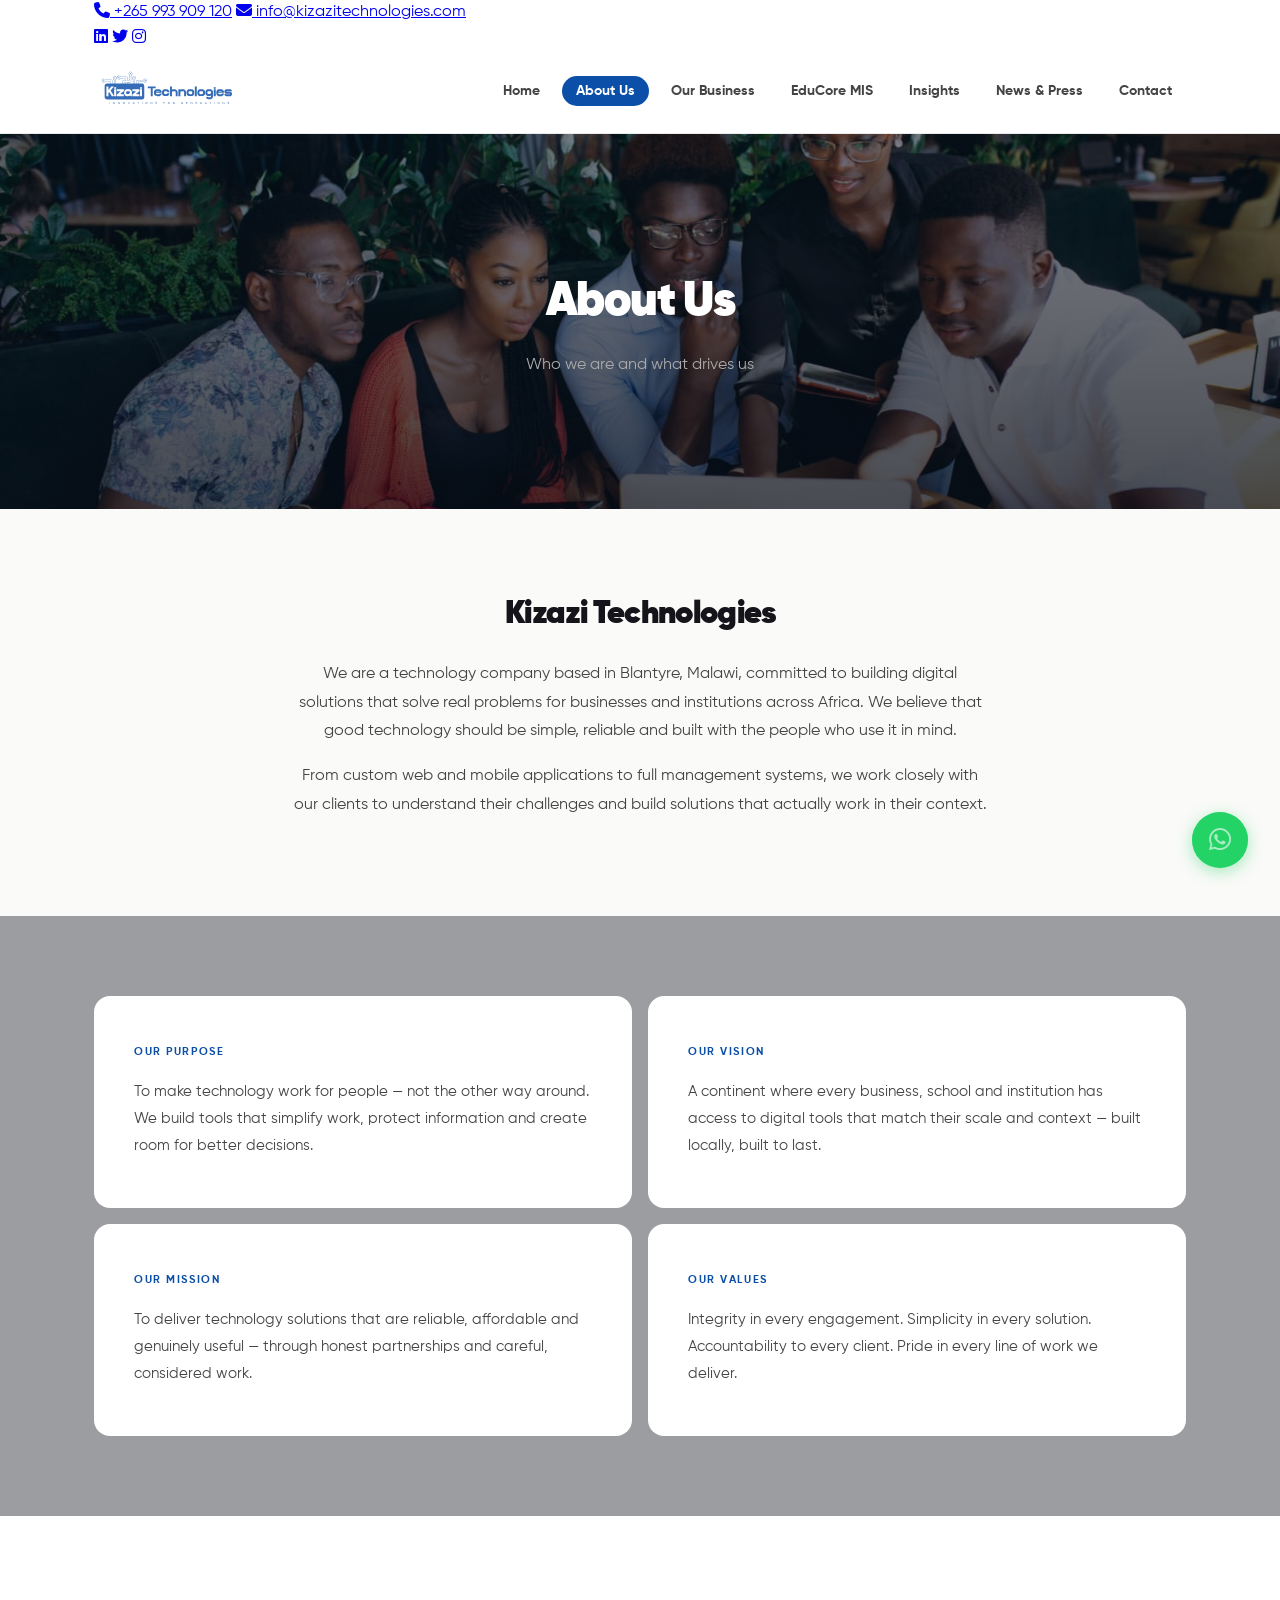
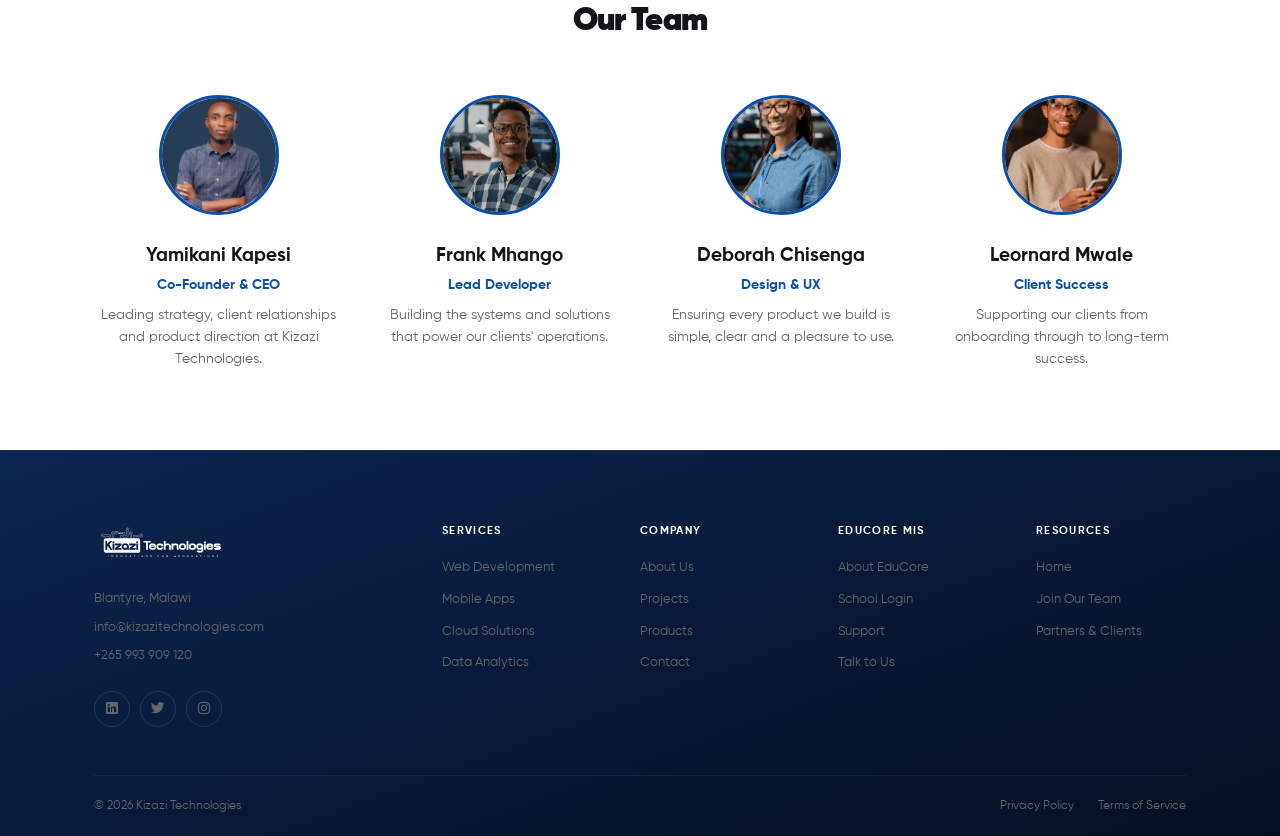
==== commit 0b1eabc4: "Add files via upload" ====
--- a/about/index.html
+++ b/about/index.html
@@ -1,195 +1,210 @@
-<!DOCTYPE html>
-<html lang="en">
-<head>
-    <meta charset="UTF-8">
-    <meta name="viewport" content="width=device-width, initial-scale=1.0">
-    <title>About Us — Kizazi Technologies</title>
-    <meta name="description" content="Learn about Kizazi Technologies — our team, mission, vision and values driving digital transformation across Africa.">
-    <meta name="author" content="Kizazi Technologies">
-    <link rel="stylesheet" href="https://cdnjs.cloudflare.com/ajax/libs/font-awesome/6.5.0/css/all.min.css">
-    <link rel="stylesheet" href="../style.css">
-    <style>
-        .footer-top { grid-template-columns: 2fr 1fr 1fr 1fr 1fr; }
-        @media (max-width: 768px) {
-            .footer-top { grid-template-columns: 1fr 1fr; }
-            .footer-brand { grid-column: 1 / -1; }
-        }
-    </style>
-</head>
-<body>
-
-    <nav class="navbar">
-        <div class="container">
-            <a href="/" class="logo">
-                <img src="../images/kizazi-logo.svg" alt="Kizazi Technologies">
-            </a>
-            <button class="hamburger" onclick="toggleMenu()">
-                <span></span><span></span><span></span>
-            </button>
-            <ul class="nav-links" id="navLinks">
-                <li><a href="/">Home</a></li>
-                <li><a href="/about" class="active">About Us</a></li>
-                <li><a href="/business">Our Business</a></li>
-                <li><a href="/educoremis">EduCore MIS</a></li>
-                <li><a href="/insights">Insights</a></li>
-                <li><a href="/news">News & Press</a></li>
-                <li><a href="/contact">Contact</a></li>
-            </ul>
-        </div>
-    </nav>
-
-    <section class="page-header header-about">
-        <div class="container">
-            <h1 class="animate">About Us</h1>
-            <p class="animate animate-delay-1">Who we are and what drives us</p>
-        </div>
-    </section>
-
-    <section class="about">
-        <div class="container">
-            <h2 class="animate">Kizazi Technologies</h2>
-            <p class="animate animate-delay-1">We are a technology company based in Blantyre, Malawi, committed to building digital solutions that solve real problems for businesses and institutions across Africa. We believe that good technology should be simple, reliable and built with the people who use it in mind.</p>
-            <p class="animate animate-delay-2">From custom web and mobile applications to full management systems, we work closely with our clients to understand their challenges and build solutions that actually work in their context.</p>
-        </div>
-    </section>
-
-    <section class="pvmv-section">
-        <div class="container">
-            <div class="pvmv-grid">
-                <div class="pvmv-card animate">
-                    <h3>Our Purpose</h3>
-                    <p>To make technology work for people — not the other way around. We build tools that simplify work, protect information and create room for better decisions.</p>
-                </div>
-                <div class="pvmv-card animate animate-delay-1">
-                    <h3>Our Vision</h3>
-                    <p>A continent where every business, school and institution has access to digital tools that match their scale and context — built locally, built to last.</p>
-                </div>
-                <div class="pvmv-card animate animate-delay-2">
-                    <h3>Our Mission</h3>
-                    <p>To deliver technology solutions that are reliable, affordable and genuinely useful — through honest partnerships and careful, considered work.</p>
-                </div>
-                <div class="pvmv-card animate animate-delay-3">
-                    <h3>Our Values</h3>
-                    <p>Integrity in every engagement. Simplicity in every solution. Accountability to every client. Pride in every line of work we deliver.</p>
-                </div>
-            </div>
-        </div>
-    </section>
-
-    <section class="team">
-        <div class="container">
-            <h2 class="animate">Our Team</h2>
-            <div class="team-grid">
-                <div class="team-member animate animate-delay-1">
-                    <img src="../images/team-member-1.jpg" alt="Team Member">
-                    <h3>Yamikani Kapesi</h3>
-                    <div class="role">Co-Founder & CEO</div>
-                    <p class="bio">Leading strategy, client relationships and product direction at Kizazi Technologies.</p>
-                </div>
-                <div class="team-member animate animate-delay-2">
-                    <img src="../images/team-member-2.jpg" alt="Team Member">
-                    <h3></h3>
-                    <div class="role">Joseph Walini</div>
-                    <p class="bio">Building the systems and solutions that power our clients' operations.</p>
-                </div>
-                <div class="team-member animate animate-delay-3">
-                    <img src="../images/team-member-3.jpg" alt="Team Member">
-                    <h3>Tembakwane Lihanga</h3>
-                    <div class="role">Design & UX</div>
-                    <p class="bio">Ensuring every product we build is simple, clear and a pleasure to use.</p>
-                </div>
-                <div class="team-member animate animate-delay-4">
-                    <img src="../images/team-member-4.jpg" alt="Team Member">
-                    <h3>Frank Mwale</h3>
-                    <div class="role">Client Success</div>
-                    <p class="bio">Supporting our clients from onboarding through to long-term success.</p>
-                </div>
-            </div>
-        </div>
-    </section>
-
-    <footer class="footer">
-        <div class="container">
-            <div class="footer-top">
-                <div class="footer-brand">
-                    <div class="footer-logo">
-                        <img src="../images/kizazi-logo.svg" alt="Kizazi Technologies">
-                    </div>
-                    <div class="footer-contact-info">
-                        <p>Blantyre, Malawi</p>
-                        <p>info@kizazitechnologies.com</p>
-                        <p>+265 993 909 120</p>
-                    </div>
-                    <div class="social-links">
-                        <a href="https://www.linkedin.com/company/kizazi-technologies" class="social-icon"><i class="fab fa-linkedin"></i></a>
-                        <a href="https://x.com/kizazitechmw" class="social-icon"><i class="fab fa-twitter"></i></a>
-                        <a href="https://www.instagram.com/kizazitech" class="social-icon"><i class="fab fa-instagram"></i></a>
-                    </div>
-                </div>
-                <div class="footer-col">
-                    <div class="footer-heading">Services</div>
-                    <ul class="footer-links">
-                        <li><a href="/business">Web Development</a></li>
-                        <li><a href="/business">Mobile Apps</a></li>
-                        <li><a href="/business">Cloud Solutions</a></li>
-                        <li><a href="/business">Data Analytics</a></li>
-                    </ul>
-                </div>
-                <div class="footer-col">
-                    <div class="footer-heading">Company</div>
-                    <ul class="footer-links">
-                        <li><a href="/about">About Us</a></li>
-                        <li><a href="/insights">Projects</a></li>
-                        <li><a href="/business">Products</a></li>
-                        <li><a href="/contact">Contact</a></li>
-                    </ul>
-                </div>
-                <div class="footer-col">
-                    <div class="footer-heading">EduCore MIS</div>
-                    <ul class="footer-links">
-                        <li><a href="/educoremis">About EduCore</a></li>
-                        <li><a href="https://educore-mis-9fcq.vercel.app/login" target="_blank">School Login</a></li>
-                        <li><a href="/contact">Support</a></li>
-                        <li><a href="https://wa.me/265889445889" target="_blank">Talk to Us</a></li>
-                    </ul>
-                </div>
-                <div class="footer-col">
-                    <div class="footer-heading">Resources</div>
-                    <ul class="footer-links">
-                        <li><a href="/">Home</a></li>
-                        <li><a href="/contact">Join Our Team</a></li>
-                        <li><a href="/insights">Partners & Clients</a></li>
-                    </ul>
-                </div>
-            </div>
-            <div class="footer-bottom">
-                <p>&copy; 2026 Kizazi Technologies</p>
-                <div class="footer-legal">
-                    <a href="#">Privacy Policy</a>
-                    <a href="#">Terms of Service</a>
-                </div>
-            </div>
-        </div>
-    </footer>
-
-    <a href="https://wa.me/265889445889" class="whatsapp-float" target="_blank">
-        <i class="fab fa-whatsapp"></i>
-    </a>
-
-    <script>
-        function toggleMenu() {
-            const nav = document.getElementById('navLinks');
-            const btn = document.querySelector('.hamburger');
-            nav.classList.toggle('open');
-            btn.classList.toggle('open');
-        }
-        const observer = new IntersectionObserver((entries) => {
-            entries.forEach(entry => {
-                if (entry.isIntersecting) entry.target.classList.add('visible');
-            });
-        }, { threshold: 0.1 });
-        document.querySelectorAll('.animate').forEach(el => observer.observe(el));
-    </script>
-
-</body>
-</html>
+<!DOCTYPE html>
+<html lang="en">
+<head>
+    <meta charset="UTF-8">
+    <meta name="viewport" content="width=device-width, initial-scale=1.0">
+    <title>About Us — Kizazi Technologies</title>
+    <meta name="description" content="Learn about Kizazi Technologies — our team, mission, vision and values driving digital transformation across Africa.">
+    <meta name="author" content="Kizazi Technologies">
+    <link rel="stylesheet" href="https://cdnjs.cloudflare.com/ajax/libs/font-awesome/6.5.0/css/all.min.css">
+    <link rel="stylesheet" href="../style.css">
+    <style>
+        .footer-top { grid-template-columns: 2fr 1fr 1fr 1fr 1fr; }
+        @media (max-width: 768px) {
+            .footer-top { grid-template-columns: 1fr 1fr; }
+            .footer-brand { grid-column: 1 / -1; }
+        }
+    </style>
+</head>
+<body>
+
+      <!-- Top Contact Bar -->
+    <div class="top-bar">
+        <div class="container">
+            <div class="top-bar-contacts">
+                <a href="tel:+265993909120"><i class="fas fa-phone"></i> +265 993 909 120</a>
+                <a href="mailto:info@kizazitechnologies.com"><i class="fas fa-envelope"></i> info@kizazitechnologies.com</a>
+            </div>
+            <div class="top-bar-social">
+                <a href="https://www.linkedin.com/company/kizazi-technologies"><i class="fab fa-linkedin"></i></a>
+                <a href="https://x.com/kizazitechmw"><i class="fab fa-twitter"></i></a>
+                <a href="https://www.instagram.com/kizazitech"><i class="fab fa-instagram"></i></a>
+            </div>
+        </div>
+    </div>
+
+    <nav class="navbar">
+        <div class="container">
+            <a href="/" class="logo">
+                <img src="../images/kizazi-logo.svg" alt="Kizazi Technologies">
+            </a>
+            <button class="hamburger" onclick="toggleMenu()">
+                <span></span><span></span><span></span>
+            </button>
+            <ul class="nav-links" id="navLinks">
+                <li><a href="/">Home</a></li>
+                <li><a href="/about" class="active">About Us</a></li>
+                <li><a href="/business">Our Business</a></li>
+                <li><a href="/educoremis">EduCore MIS</a></li>
+                <li><a href="/insights">Insights</a></li>
+                <li><a href="/news">News & Press</a></li>
+                <li><a href="/contact">Contact</a></li>
+            </ul>
+        </div>
+    </nav>
+
+    <section class="page-header header-about">
+        <div class="container">
+            <h1 class="animate">About Us</h1>
+            <p class="animate animate-delay-1">Who we are and what drives us</p>
+        </div>
+    </section>
+
+    <section class="about">
+        <div class="container">
+            <h2 class="animate">Kizazi Technologies</h2>
+            <p class="animate animate-delay-1">We are a technology company based in Blantyre, Malawi, committed to building digital solutions that solve real problems for businesses and institutions across Africa. We believe that good technology should be simple, reliable and built with the people who use it in mind.</p>
+            <p class="animate animate-delay-2">From custom web and mobile applications to full management systems, we work closely with our clients to understand their challenges and build solutions that actually work in their context.</p>
+        </div>
+    </section>
+
+    <section class="pvmv-section">
+        <div class="container">
+            <div class="pvmv-grid">
+                <div class="pvmv-card animate">
+                    <h3>Our Purpose</h3>
+                    <p>To make technology work for people — not the other way around. We build tools that simplify work, protect information and create room for better decisions.</p>
+                </div>
+                <div class="pvmv-card animate animate-delay-1">
+                    <h3>Our Vision</h3>
+                    <p>A continent where every business, school and institution has access to digital tools that match their scale and context — built locally, built to last.</p>
+                </div>
+                <div class="pvmv-card animate animate-delay-2">
+                    <h3>Our Mission</h3>
+                    <p>To deliver technology solutions that are reliable, affordable and genuinely useful — through honest partnerships and careful, considered work.</p>
+                </div>
+                <div class="pvmv-card animate animate-delay-3">
+                    <h3>Our Values</h3>
+                    <p>Integrity in every engagement. Simplicity in every solution. Accountability to every client. Pride in every line of work we deliver.</p>
+                </div>
+            </div>
+        </div>
+    </section>
+
+    <section class="team">
+        <div class="container">
+            <h2 class="animate">Our Team</h2>
+            <div class="team-grid">
+                <div class="team-member animate animate-delay-1">
+                    <img src="../images/team-member-1.jpg" alt="Team Member">
+                    <h3>Yamikani Kapesi</h3>
+                    <div class="role">Co-Founder & CEO</div>
+                    <p class="bio">Leading strategy, client relationships and product direction at Kizazi Technologies.</p>
+                </div>
+                <div class="team-member animate animate-delay-2">
+                    <img src="../images/team-member-2.jpg" alt="Team Member">
+                    <h3>Frank Mhango</h3>
+                    <div class="role">Lead Developer</div>
+                    <p class="bio">Building the systems and solutions that power our clients' operations.</p>
+                </div>
+                <div class="team-member animate animate-delay-3">
+                    <img src="../images/team-member-3.jpg" alt="Team Member">
+                    <h3>Deborah Chisenga</h3>
+                    <div class="role">Design & UX</div>
+                    <p class="bio">Ensuring every product we build is simple, clear and a pleasure to use.</p>
+                </div>
+                <div class="team-member animate animate-delay-4">
+                    <img src="../images/team-member-4.jpg" alt="Team Member">
+                    <h3>Leornard Mwale</h3>
+                    <div class="role">Client Success</div>
+                    <p class="bio">Supporting our clients from onboarding through to long-term success.</p>
+                </div>
+            </div>
+        </div>
+    </section>
+
+    <footer class="footer">
+        <div class="container">
+            <div class="footer-top">
+                <div class="footer-brand">
+                    <div class="footer-logo">
+                        <img src="../images/kizazi-logo.svg" alt="Kizazi Technologies">
+                    </div>
+                    <div class="footer-contact-info">
+                        <p>Blantyre, Malawi</p>
+                        <p>info@kizazitechnologies.com</p>
+                        <p>+265 993 909 120</p>
+                    </div>
+                    <div class="social-links">
+                        <a href="https://www.linkedin.com/company/kizazi-technologies" class="social-icon"><i class="fab fa-linkedin"></i></a>
+                        <a href="https://x.com/kizazitechmw" class="social-icon"><i class="fab fa-twitter"></i></a>
+                        <a href="https://www.instagram.com/kizazitech" class="social-icon"><i class="fab fa-instagram"></i></a>
+                    </div>
+                </div>
+                <div class="footer-col">
+                    <div class="footer-heading">Services</div>
+                    <ul class="footer-links">
+                        <li><a href="/business">Web Development</a></li>
+                        <li><a href="/business">Mobile Apps</a></li>
+                        <li><a href="/business">Cloud Solutions</a></li>
+                        <li><a href="/business">Data Analytics</a></li>
+                    </ul>
+                </div>
+                <div class="footer-col">
+                    <div class="footer-heading">Company</div>
+                    <ul class="footer-links">
+                        <li><a href="/about">About Us</a></li>
+                        <li><a href="/insights">Projects</a></li>
+                        <li><a href="/business">Products</a></li>
+                        <li><a href="/contact">Contact</a></li>
+                    </ul>
+                </div>
+                <div class="footer-col">
+                    <div class="footer-heading">EduCore MIS</div>
+                    <ul class="footer-links">
+                        <li><a href="/educoremis">About EduCore</a></li>
+                        <li><a href="https://educore-mis-9fcq.vercel.app/login" target="_blank">School Login</a></li>
+                        <li><a href="/contact">Support</a></li>
+                        <li><a href="https://wa.me/265889445889" target="_blank">Talk to Us</a></li>
+                    </ul>
+                </div>
+                <div class="footer-col">
+                    <div class="footer-heading">Resources</div>
+                    <ul class="footer-links">
+                        <li><a href="/">Home</a></li>
+                        <li><a href="/contact">Join Our Team</a></li>
+                        <li><a href="/insights">Partners & Clients</a></li>
+                    </ul>
+                </div>
+            </div>
+            <div class="footer-bottom">
+                <p>&copy; 2026 Kizazi Technologies</p>
+                <div class="footer-legal">
+                    <a href="#">Privacy Policy</a>
+                    <a href="#">Terms of Service</a>
+                </div>
+            </div>
+        </div>
+    </footer>
+
+    <a href="https://wa.me/265889445889" class="whatsapp-float" target="_blank">
+        <i class="fab fa-whatsapp"></i>
+    </a>
+
+    <script>
+        function toggleMenu() {
+            const nav = document.getElementById('navLinks');
+            const btn = document.querySelector('.hamburger');
+            nav.classList.toggle('open');
+            btn.classList.toggle('open');
+        }
+        const observer = new IntersectionObserver((entries) => {
+            entries.forEach(entry => {
+                if (entry.isIntersecting) entry.target.classList.add('visible');
+            });
+        }, { threshold: 0.1 });
+        document.querySelectorAll('.animate').forEach(el => observer.observe(el));
+    </script>
+
+</body>
+</html>
